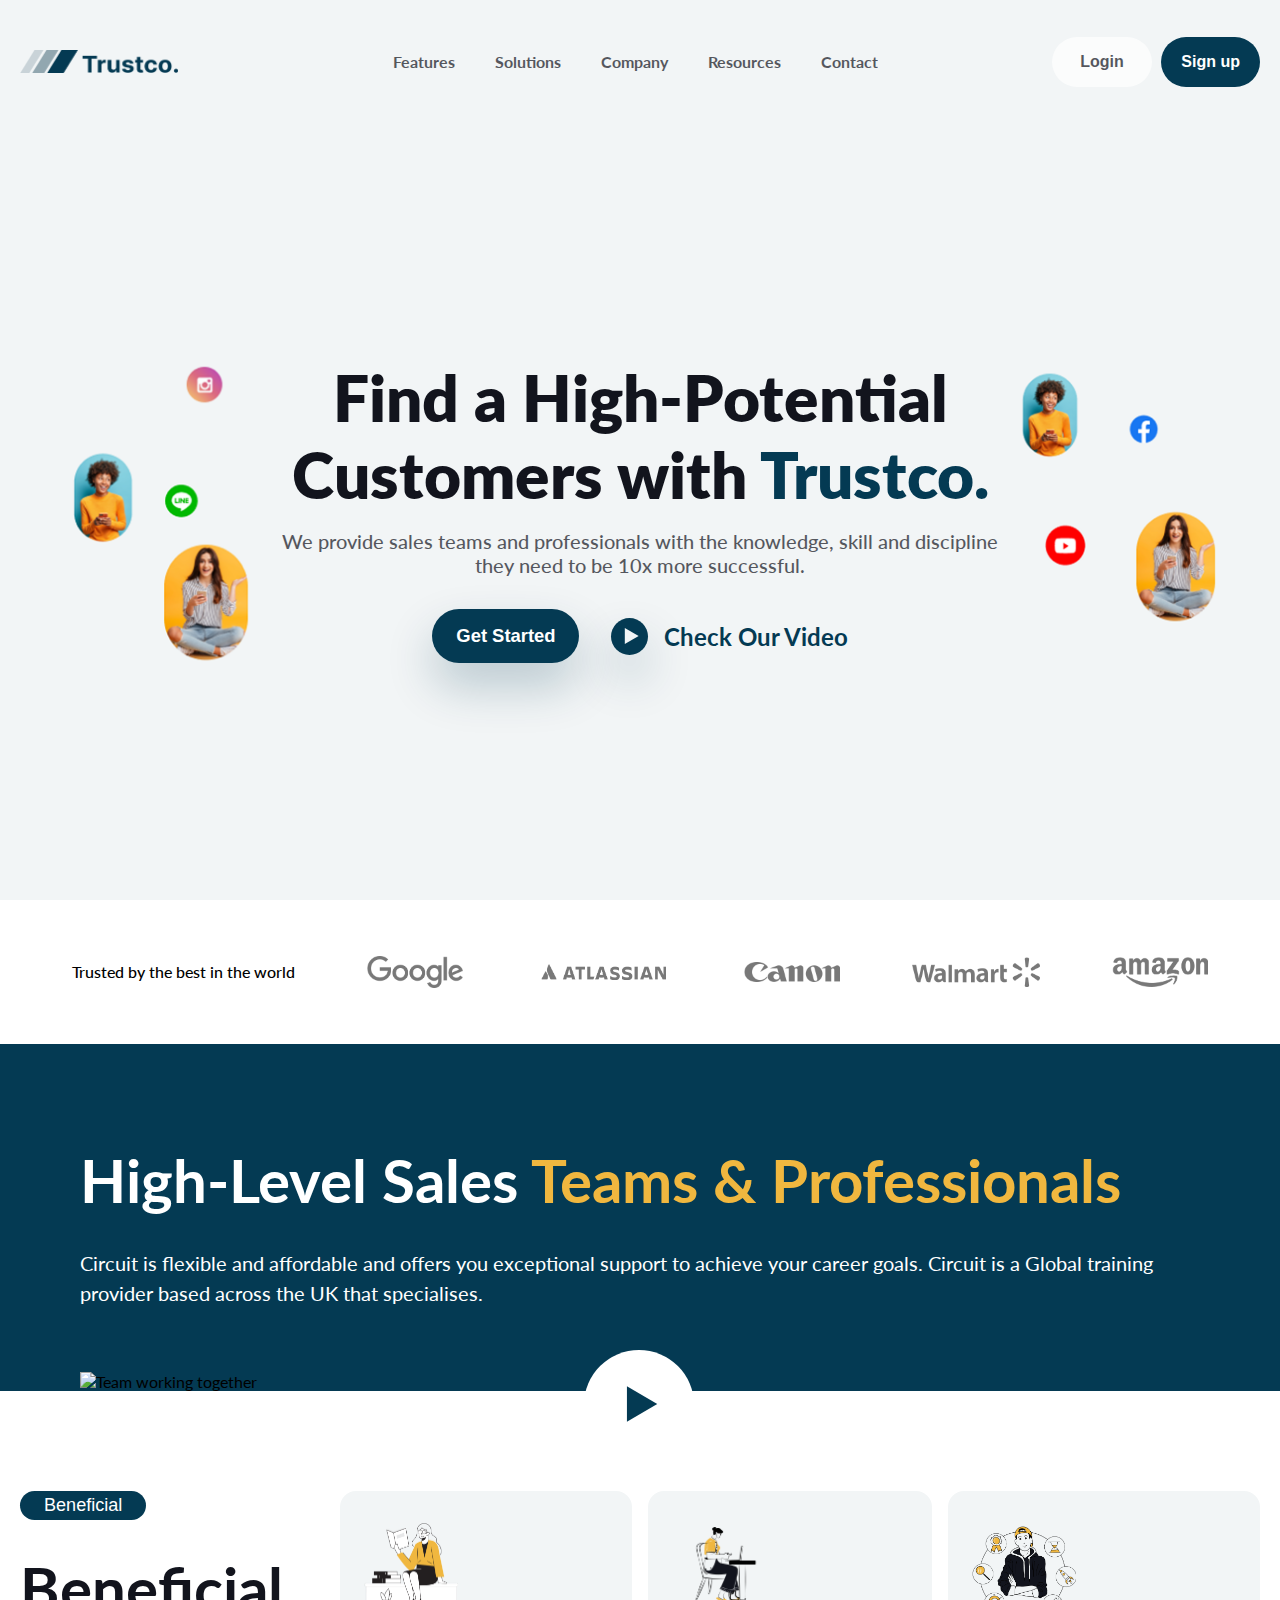
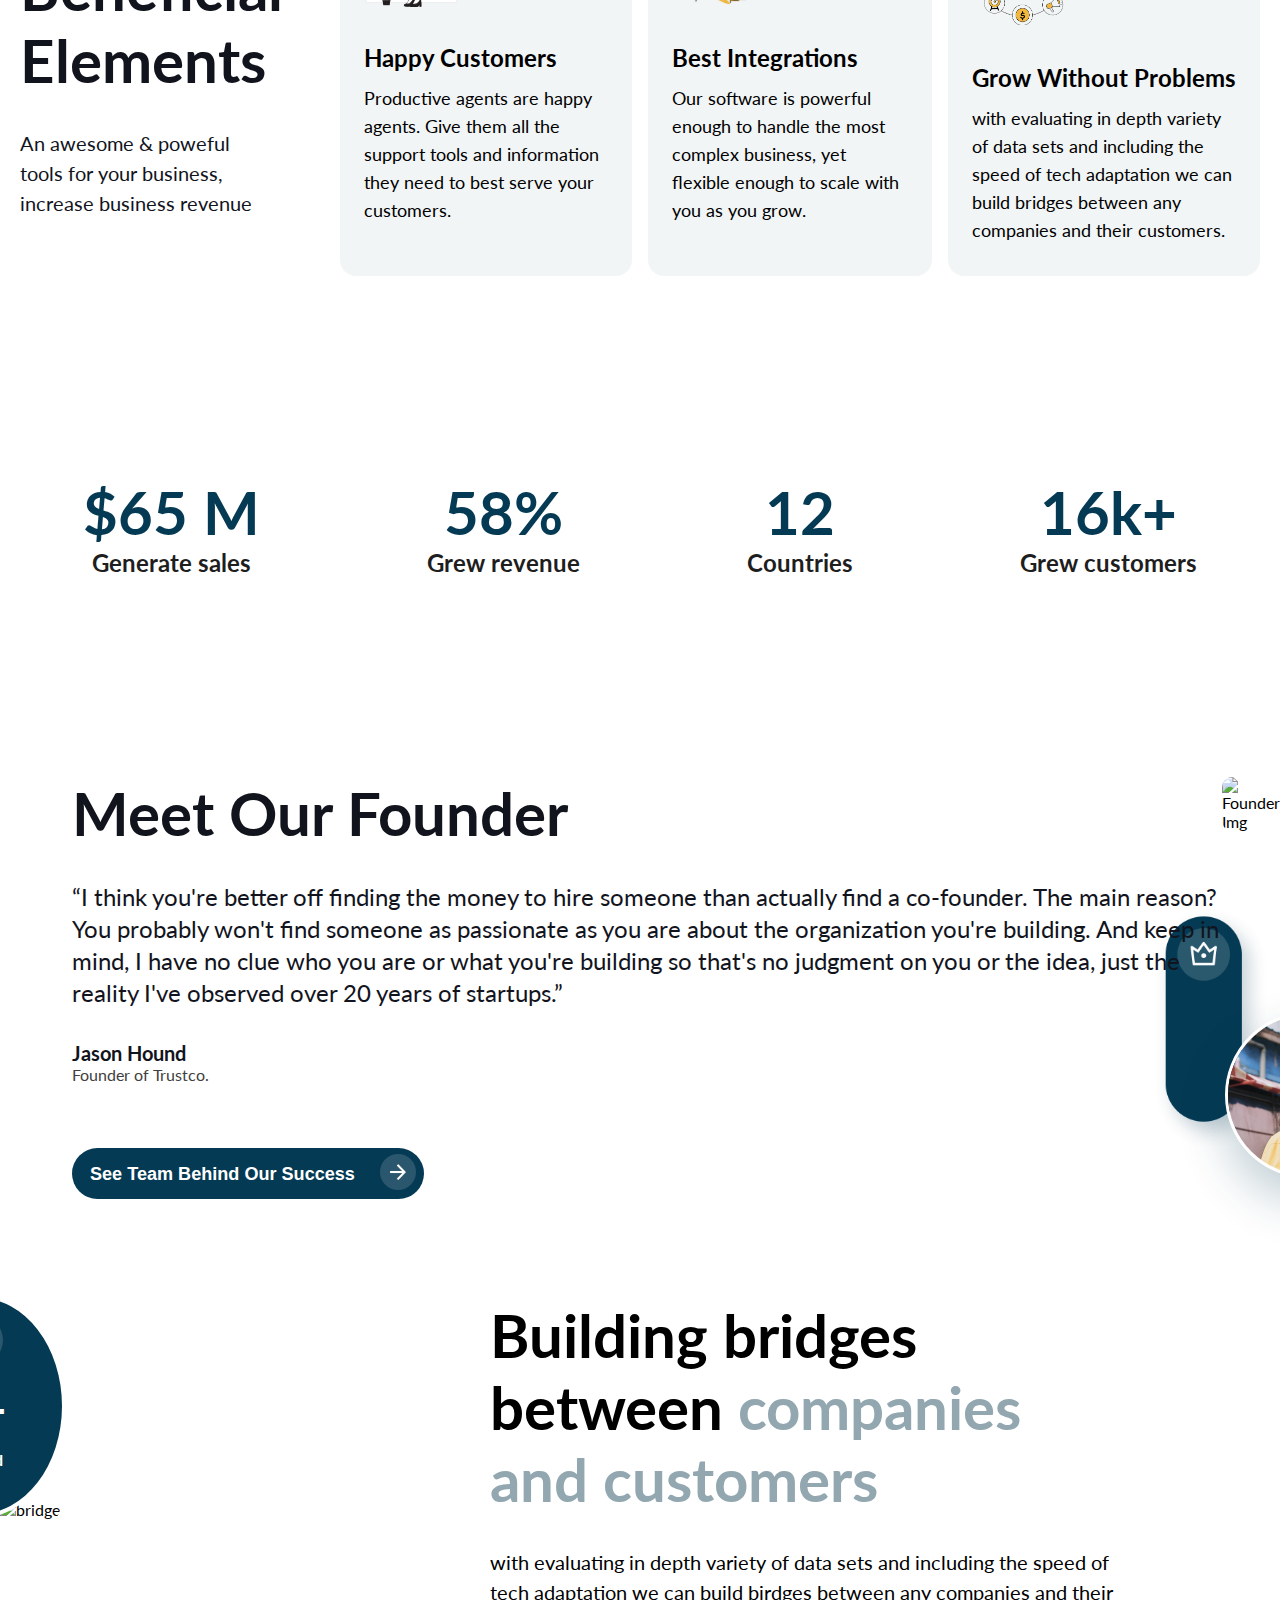
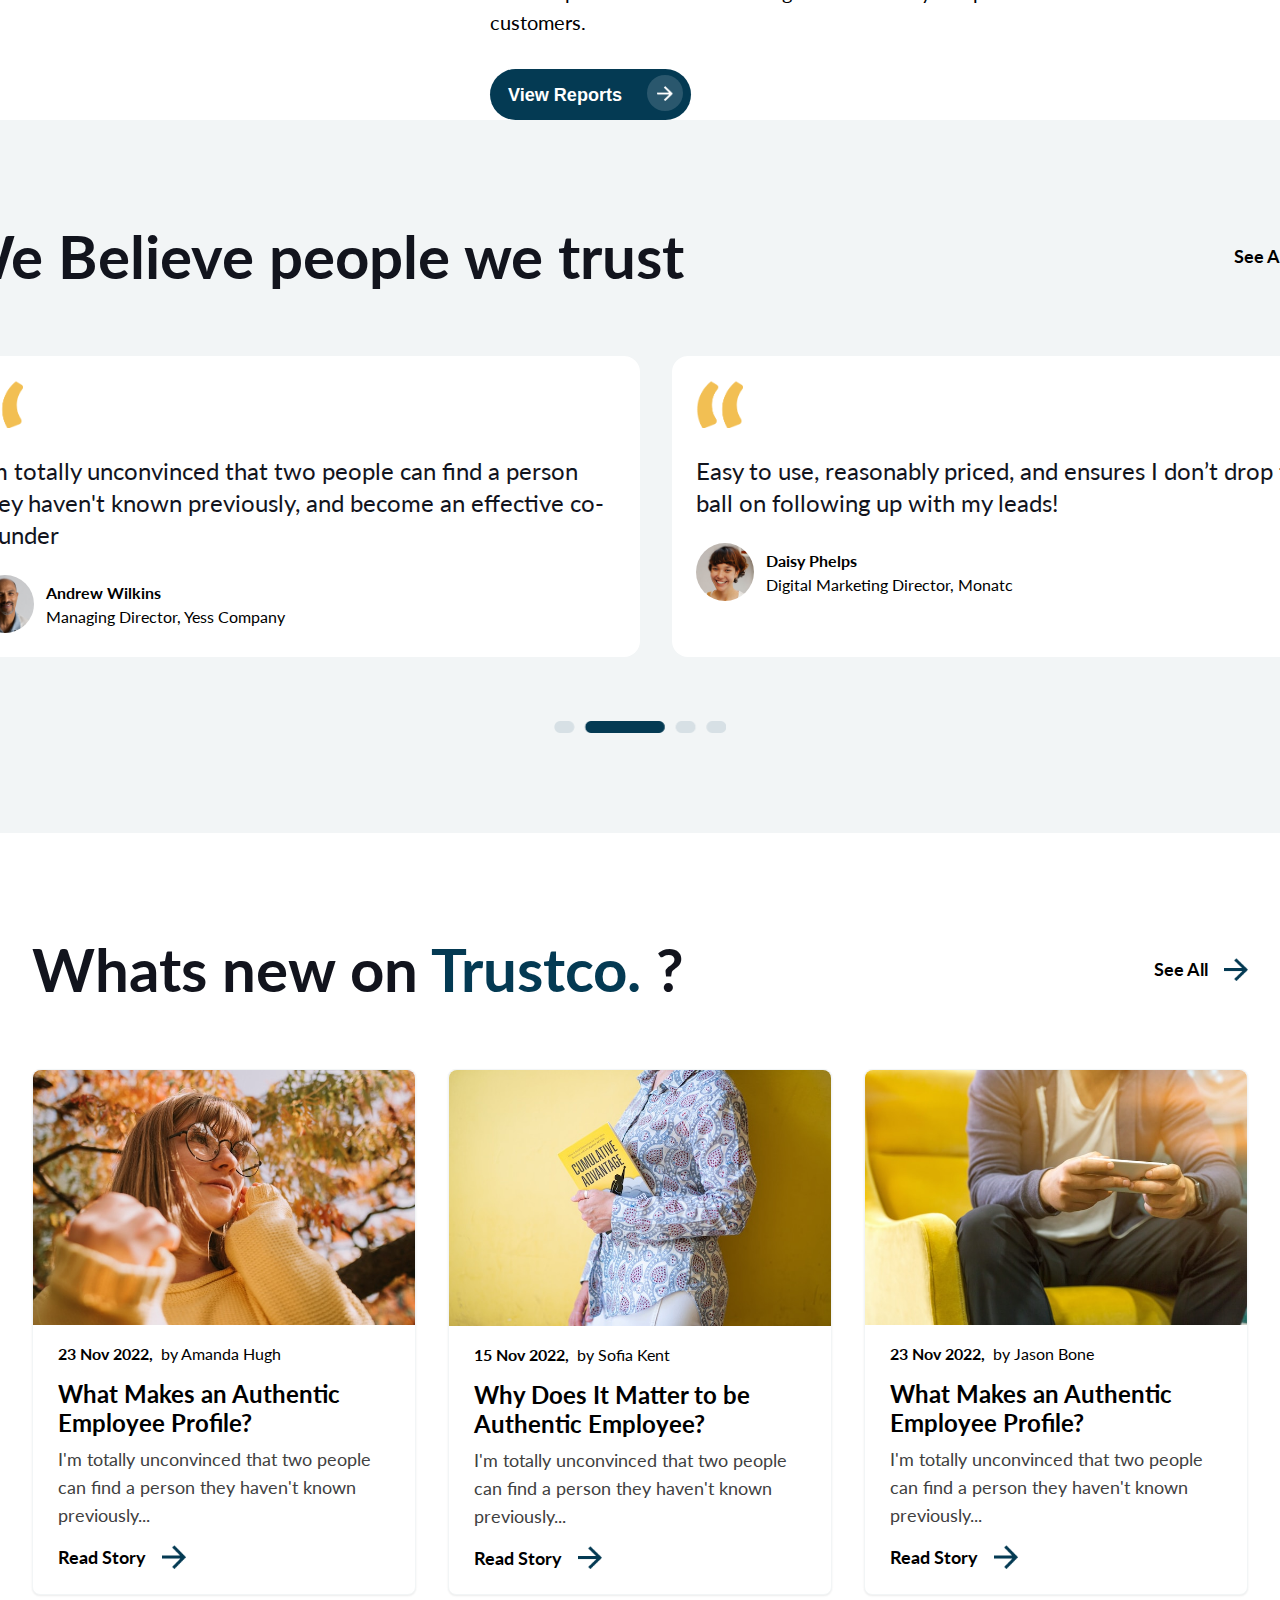
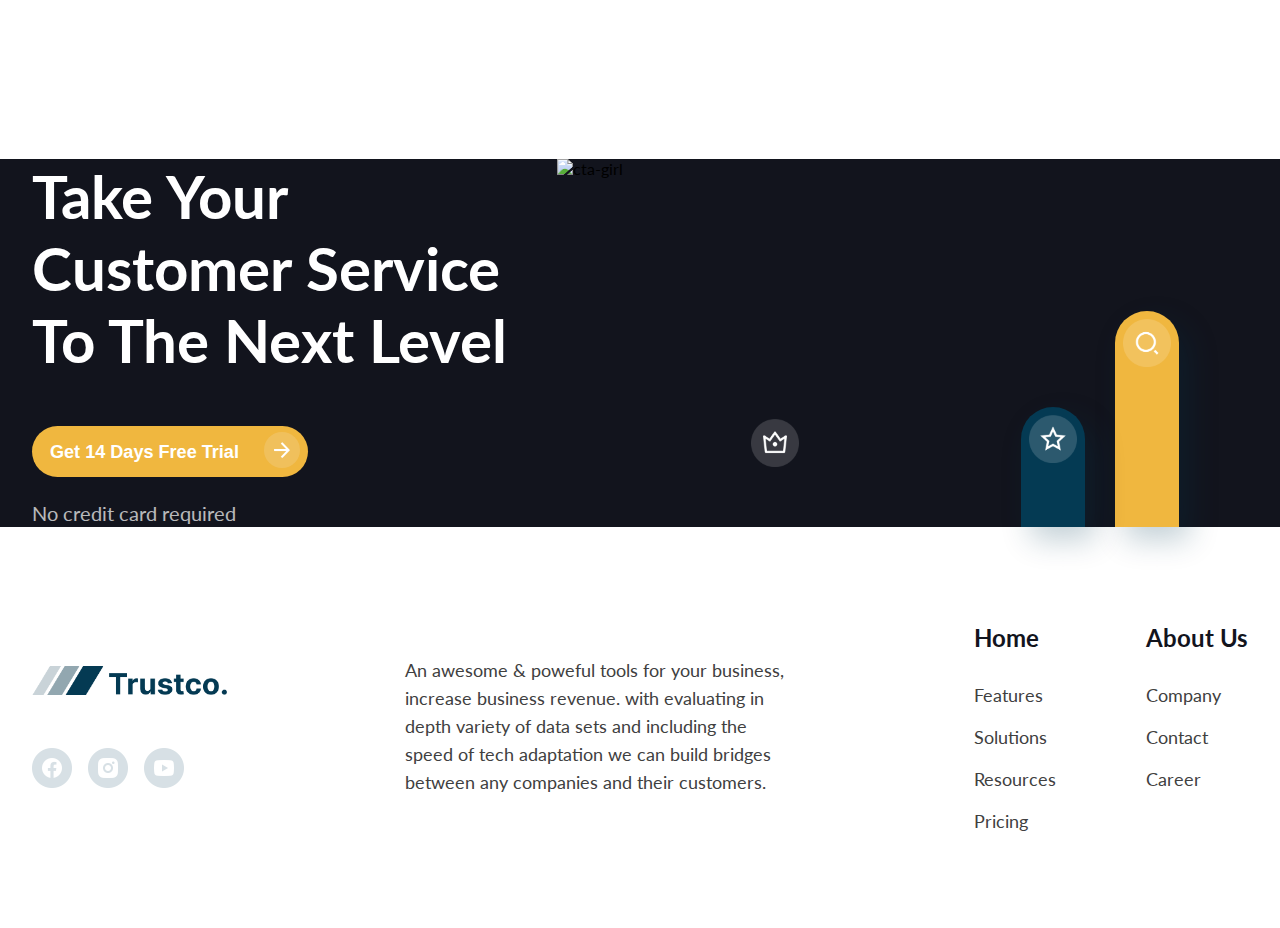
==== index.html @ ec0eace3 "implement footer section" ====
<!DOCTYPE html>
<html lang="en">

<head>
    <meta charset="UTF-8">
    <meta name="viewport" content="width=device-width, initial-scale=1.0">
    <link rel="icon" href="/images/logo.png">
    <link href='https://fonts.googleapis.com/css?family=Lato' rel='stylesheet'>
    <link rel="stylesheet" href="style.css">
    <title>TrustCo.</title>
</head>

<body>
    <header id="header">
        <div class="w-common header">
            <a href='/' class="logo-container cursor-pointer">
                <img src="./images/app-logo.png" alt="logo" class="logo">
            </a>
            <ul class="menu-list">
                <li class='cursor-pointer'>
                    <a href='/' class='menu-item'>Features</a>
                </li>
                <li class='cursor-pointer'>
                    <a href='/' class='menu-item'>Solutions</a>
                </li>
                <li class='cursor-pointer'>
                    <a href='/' class='menu-item'>Company</a>
                </li>
                <li class='cursor-pointer'>
                    <a href='/' class='menu-item'>Resources</a>
                </li>
                <li class='cursor-pointer'>
                    <a href='/' class='menu-item'>Contact</a>
                </li>
            </ul>
            <div class="header-btns">
                <button class="login-btn">Login</button>
                <button class="signup-btn">Sign up</button>
            </div>
            <div class="menu-icon-wrapper">
                <img src="./images/menu.png" alt="menu" class="menu-icon">
            </div>
        </div>
    </header>
    <main>
        <section id="hero">
            <div class="hero-container w-common">
                <img src="./images/hero-1.png" alt="hero-img" class="hero-1">
                <div class="hero-text">
                    <h1 class="headline">Find a High-Potential Customers with <span class="highlight">Trustco.</span>
                    </h1>
                    <h5 class="subheadline">We provide sales teams and professionals with the knowledge, skill and
                        discipline they need to be 10x more successful.</h5>
                    <div class="hero-btns-wrapper">
                        <div class="hero-btns-row">
                            <button class="hero-btn-1">Get Started</button>
                            <div class="hero-play-btn-container">
                                <div class="hero-play-btn">
                                    <img src="./images/play.svg" alt="play">
                                </div>
                                <span class="check-video">Check Our Video</span>
                            </div>
                        </div>
                    </div>
                </div>
                <img src="./images/hero-2.png" alt="hero-img" class="hero-2">
                <div class="temp-hero-img-wrapper">
                    <div class="temp-hero-imgs">
                        <div>
                            <img src="./images/hero-1.png" alt="hero-img" class="temp-hero-1">
                        </div>
                        <div>
                            <img src="./images/hero-2.png" alt="hero-img" class="temp-hero-2">
                        </div>
                    </div>
                </div>
            </div>
        </section>

        <section id="brands">
            <div class="brands-container-1 w-common">
                <div>
                    <span class="brand-text">Trusted by the best in the world</span>
                </div>
                <img src="./images/google.png" alt="google" class="google">
                <img src="./images/atlassian.png" alt="atlassian" class="atlassian">
                <img src="./images/canon.png" alt="canon" class="canon">
                <img src="./images/walmart.png" alt="walmart" class="walmart">
                <img src="./images/amazon.png" alt="amazon" class="amazon">
            </div>
            <div class="brands-container-2 w-common">
                <div class="brand-center">
                    <span class="brand-text">Trusted by the best in the world</span>
                </div>
                <div class="brand-center">
                    <img src="./images/google.png" alt="google" class="google">
                    <img src="./images/atlassian.png" alt="atlassian" class="atlassian">
                    <img src="./images/canon.png" alt="canon" class="canon">
                </div>
                <div class="brand-center">
                    <img src="./images/walmart.png" alt="walmart" class="walmart">
                    <img src="./images/amazon.png" alt="amazon" class="amazon">
                </div>
            </div>
        </section>

        <section id="video">
            <div class="video-container">
                <div class="video-heading">
                    <h6 class="video-heading-left">High-Level Sales <span>Teams & Professionals</span></h6>
                    <p class="video-heading-right">Circuit is flexible and affordable and offers you exceptional support
                        to achieve your career
                        goals. Circuit is a Global
                        training provider based across the UK that specialises.</p>
                </div>
                <div class="video-thumbnail-container">
                    <img src="./images/video.png" alt="Team working together" class="video-thumbnail">
                    <div class="play-button-container">
                        <img src="./images/play-blue.svg" alt="play-blue" class="play-button">
                    </div>
                </div>
            </div>
        </section>

        <section id="benefits">
            <div class="benefits-container">
                <div class="elements-left">
                    <button>Beneficial</button>
                    <h4>Beneficial Elements</h4>
                    <p>An awesome & poweful tools for your business, increase business revenue</p>
                </div>

                <div class="elements-right">
                    <div class="element-card">
                        <img src="./images/Illust-1.png" alt="Illust-1" class="illust1">
                        <h6>Happy Customers</h6>
                        <p>Productive agents are happy agents. Give them all the support tools and information they need
                            to best serve your
                            customers.</p>
                    </div>

                    <div class="element-card">
                        <img src="./images/Illust-2.png" alt="Illust-2" class="illust2">
                        <h6>Best Integrations</h6>
                        <p>Our software is powerful enough to handle the most complex business, yet flexible enough to
                            scale with you as you grow.</p>
                    </div>

                    <div class="element-card">
                        <img src="./images/Illust-3.png" alt="Illust-3" class="illust3">
                        <h6>Grow Without Problems</h6>
                        <p>with evaluating in depth variety of data sets and including the speed of tech adaptation we
                            can build bridges between
                            any companies and their customers.</p>
                    </div>
                </div>
            </div>
        </section>

        <section id="numbers">
            <div class="w-common">
                <div class="numbers-container">
                    <div>
                        <h4>$65 M</h4>
                        <h6>Generate sales</h6>
                    </div>
                    <div>
                        <h4>58%</h4>
                        <h6>Grew revenue</h6>
                    </div>
                    <div>
                        <h4>12</h4>
                        <h6>Countries</h6>
                    </div>
                    <div>
                        <h4>16k+</h4>
                        <h6>Grew customers</h6>
                    </div>
                </div>
            </div>
        </section>

        <section id="founder">
            <div class="w-common">
                <div class="founder-container">
                    <div class="founder-left">
                        <h4>Meet Our Founder</h4>
                        <p>“I think you're better off finding the money to hire someone than actually find a co-founder.
                            The
                            main reason? You
                            probably won't find someone as passionate as you are about the organization you're building.
                            And
                            keep in mind, I have no
                            clue who you are or what you're building so that's no judgment on you or the idea, just the
                            reality I've observed over
                            20 years of startups.”</p>

                        <h5>Jason Hound</h5>
                        <h6>Founder of Trustco.</h6>

                        <button>
                            <span>See Team Behind Our Success</span>
                            <span><img src="./images/arrow-right.png" alt="arrow-right"></span>
                        </button>
                    </div>

                    <div class="founder-right">
                        <img src="./images/founder.png" alt="Founder Img" class="founder-img">
                        <div class="crown">
                            <img src="./images/decoration.png" alt="Decoration">
                        </div>
                        <div class="founder-girl">
                            <img src="./images/founder-girl.jpg" alt="Founder Girl Img">
                        </div>
                    </div>
                </div>
            </div>
        </section>

        <section id="bridge">
            <div class="bridge-container">
                <div class="bridge-wrapper">
                    <div class="bridge-left">
                        <img src="./images/bridge-1.png" alt="bridge" class="bridge-icon-left">
                        <div class="bridge-circle">
                            <img src="images/diamond.png" alt="diamond">
                            <h4>#1</h4>
                            <div class="h6">
                                <h6>Best Award</h6>
                                <h6>2023</h6>
                            </div>
                        </div>
                    </div>

                    <div class="bridge-right">
                        <h3>Building bridges between <span class="bridge-highlight">companies and customers</span></h3>
                        <p>with evaluating in depth variety of data sets and including the speed of tech adaptation we
                            can build birdges between
                            any companies and their customers.</p>
                        <button>
                            <span>View Reports</span>
                            <span><img src="./images/arrow-right.png" alt="arrow-right"></span>
                        </button>
                    </div>
                </div>
            </div>
        </section>

        <section id="testimonial">
            <div class="testimonial-container w-common">
                <div class="testimonial-heading">
                    <h4>We Believe people we trust</h4>
                    <div id="see-all-1" class="see-all">
                        <span>See All</span>
                        <img src="./images/arrow-right-blue.png" alt="arrow-right-blue">
                    </div>
                    <div id="carousel-1" class="carousel">
                        <img src="./images/carousel.png" alt="carousel">
                    </div>
                </div>

                <div class="testimonial-cards">
                    <div class="testimonial-card">
                        <img src="./images/apos.png" alt="apos" class="apos">
                        <p>I'm totally unconvinced that two people can find a person they haven't known previously, and
                            become an effective
                            co-founder</p>
                        <div class="user-info">
                            <img src="./images/avatar1.png" alt="avatar1">
                            <div class="user-text">
                                <h5>Andrew Wilkins</h5>
                                <h6>Managing Director, Yess Company</h6>
                            </div>
                        </div>
                    </div>

                    <div class="testimonial-card">
                        <img src="./images/apos.png" alt="apos" class="apos">
                        <p>Easy to use, reasonably priced, and ensures I don’t drop the ball on following up with my
                            leads!</p>
                        <div class="user-info">
                            <img src="./images/avatar2.png" alt="avatar2">
                            <div class="user-text">
                                <h5>Daisy Phelps</h5>
                                <h6>Digital Marketing Director, Monatc</h6>
                            </div>
                        </div>
                    </div>

                    <div class="testimonial-card">
                        <img src="./images/apos.png" alt="apos" class="apos">
                        <p>I'm totally unconvinced that two people can find a person they haven't known previously, and
                            become an effective
                            co-founder</p>
                        <div class="user-info">
                            <img src="./images/avatar1.png" alt="avatar1">
                            <div class="user-text">
                                <h5>Andrew Wilkins</h5>
                                <h6>Managing Director, Yess Company</h6>
                            </div>
                        </div>
                    </div>
                </div>

                <div id="carousel-2" class="carousel">
                    <img src="./images/carousel.png" alt="carousel">
                </div>
                <div id="see-all-2" class="see-all">
                    <span>See All</span>
                    <img src="./images/arrow-right-blue.png" alt="arrow-right-blue">
                </div>
            </div>
        </section>

        <section id="blog">
            <div class="blog-container w-common">
                <div class="blog-heading">
                    <h4>Whats new on <span class="app-name">Trustco.</span> ?</h4>
                    <div id="see-all-1-blog" class="see-all-blog">
                        <span>See All</span>
                        <img src="./images/arrow-right-blue.png" alt="arrow-right-blue">
                    </div>
                </div>

                <div class="blog-cards">
                    <div class="blog-card">
                        <img src="./images/blog1.jpg" alt="blog1" class="blog-img">

                        <div class="blog-text">
                            <h6><span class="date">23 Nov 2022,</span> by Amanda Hugh</h6>
                            <h4>What Makes an Authentic Employee Profile?</h4>
                            <p>I'm totally unconvinced that two people can find a person they haven't known
                                previously...</p>
                            <div class="read-blog">
                                <span>Read Story</span>
                                <img src="./images/arrow-right-blue.png" alt="arrow-right-blue">
                            </div>
                        </div>
                    </div>

                    <div class="blog-card">
                        <img src="./images/blog2.jpg" alt="blog1" class="blog-img">

                        <div class="blog-text">
                            <h6><span class="date">15 Nov 2022,</span> by Sofia Kent</h6>
                            <h4>Why Does It Matter to be Authentic Employee?</h4>
                            <p>I'm totally unconvinced that two people can find a person they haven't known
                                previously...</p>
                            <div class="read-blog">
                                <span>Read Story</span>
                                <img src="./images/arrow-right-blue.png" alt="arrow-right-blue">
                            </div>
                        </div>
                    </div>

                    <div class="blog-card">
                        <img src="./images/blog3.jpg" alt="blog1" class="blog-img">

                        <div class="blog-text">
                            <h6><span class="date">23 Nov 2022,</span> by Jason Bone</h6>
                            <h4>What Makes an Authentic Employee Profile?</h4>
                            <p>I'm totally unconvinced that two people can find a person they haven't known
                                previously...</p>
                            <div class="read-blog">
                                <span>Read Story</span>
                                <img src="./images/arrow-right-blue.png" alt="arrow-right-blue">
                            </div>
                        </div>
                    </div>
                </div>

                <div id="see-all-2-blog" class="see-all-blog">
                    <span>See All</span>
                    <img src="./images/arrow-right-blue.png" alt="arrow-right-blue">
                </div>
            </div>
        </section>

        <section id="cta">
            <div class="cta-container w-common">
                <div class="cta-left">
                    <h2>Take your customer service to the next level</h2>
                    <button>
                        <span>Get 14 Days Free Trial</span>
                        <span><img src="./images/arrow-right.png" alt="arrow-right"></span>
                    </button>
                    <h6>No credit card required</h6>
                </div>

                <div class="cta-right">
                    <div class="cta-girl-wrapper">
                        <img src="/images/cta-girl-1.png" alt="cta-girl">
                    </div>

                    <div class="cta-yellow">
                        <img src="/images/search.png" alt="search">
                    </div>

                    <div class="cta-blue">
                        <img src="/images/star.png" alt="star">
                    </div>

                    <div class="cta-crown">
                        <img src="/images/cta-crown.png" alt="crown">
                    </div>
                </div>
            </div>
        </section>
    </main>
    <footer id="footer">
        <div class="footer-container w-common">
            <div class="footer-left">
                <img src="/images/app-logo.png" alt="logo" class="app-logo">
                <div class="socials">
                    <img src="/images/facebook.png" alt="facebook">
                    <img src="/images/insta.png" alt="facebook">
                    <img src="/images/yt.png" alt="facebook">
                </div>
            </div>
            <p>An awesome & poweful tools for your business, increase business revenue. with evaluating in depth variety
                of data sets
                and including the speed of tech adaptation we can build bridges between any companies and their
                customers.</p>
            <div class="footer-right">
                <ul>
                    <li class="list-heading">Home</li>
                    <li>Features</li>
                    <li>Solutions</li>
                    <li>Resources</li>
                    <li>Pricing</li>
                </ul>

                <ul>
                    <li class="list-heading">About Us</li>
                    <li>Company</li>
                    <li>Contact</li>
                    <li>Career</li>
                </ul>
            </div>
        </div>
    </footer>
</body>

</html>
---- style.css ----
@import url(./styles/theme.css);
@import url(./styles/hero.css);
@import url(./styles/brands.css);
@import url(./styles/header.css);
@import url(./styles/video.css);
@import url(./styles/benefits.css);
@import url(./styles/numbers.css);
@import url(./styles/founder.css);
@import url(./styles/bridge.css);
@import url(./styles/testimonial.css);
@import url(./styles/blog.css);
@import url(./styles/cta.css);
@import url(./styles/footer.css);

main {
    display: flex;
    flex-direction: column;
}

#numbers {
    order: 1;
}

#founder {
    order: 2;
}

#bridge {
    order: 3;
}

@media screen and (max-width: 425px) {
    #bridge {
        order: 1 !important;
    }

    #numbers {
        order: 2 !important;
    }

    #founder {
        order: 3 !important;
    }
}
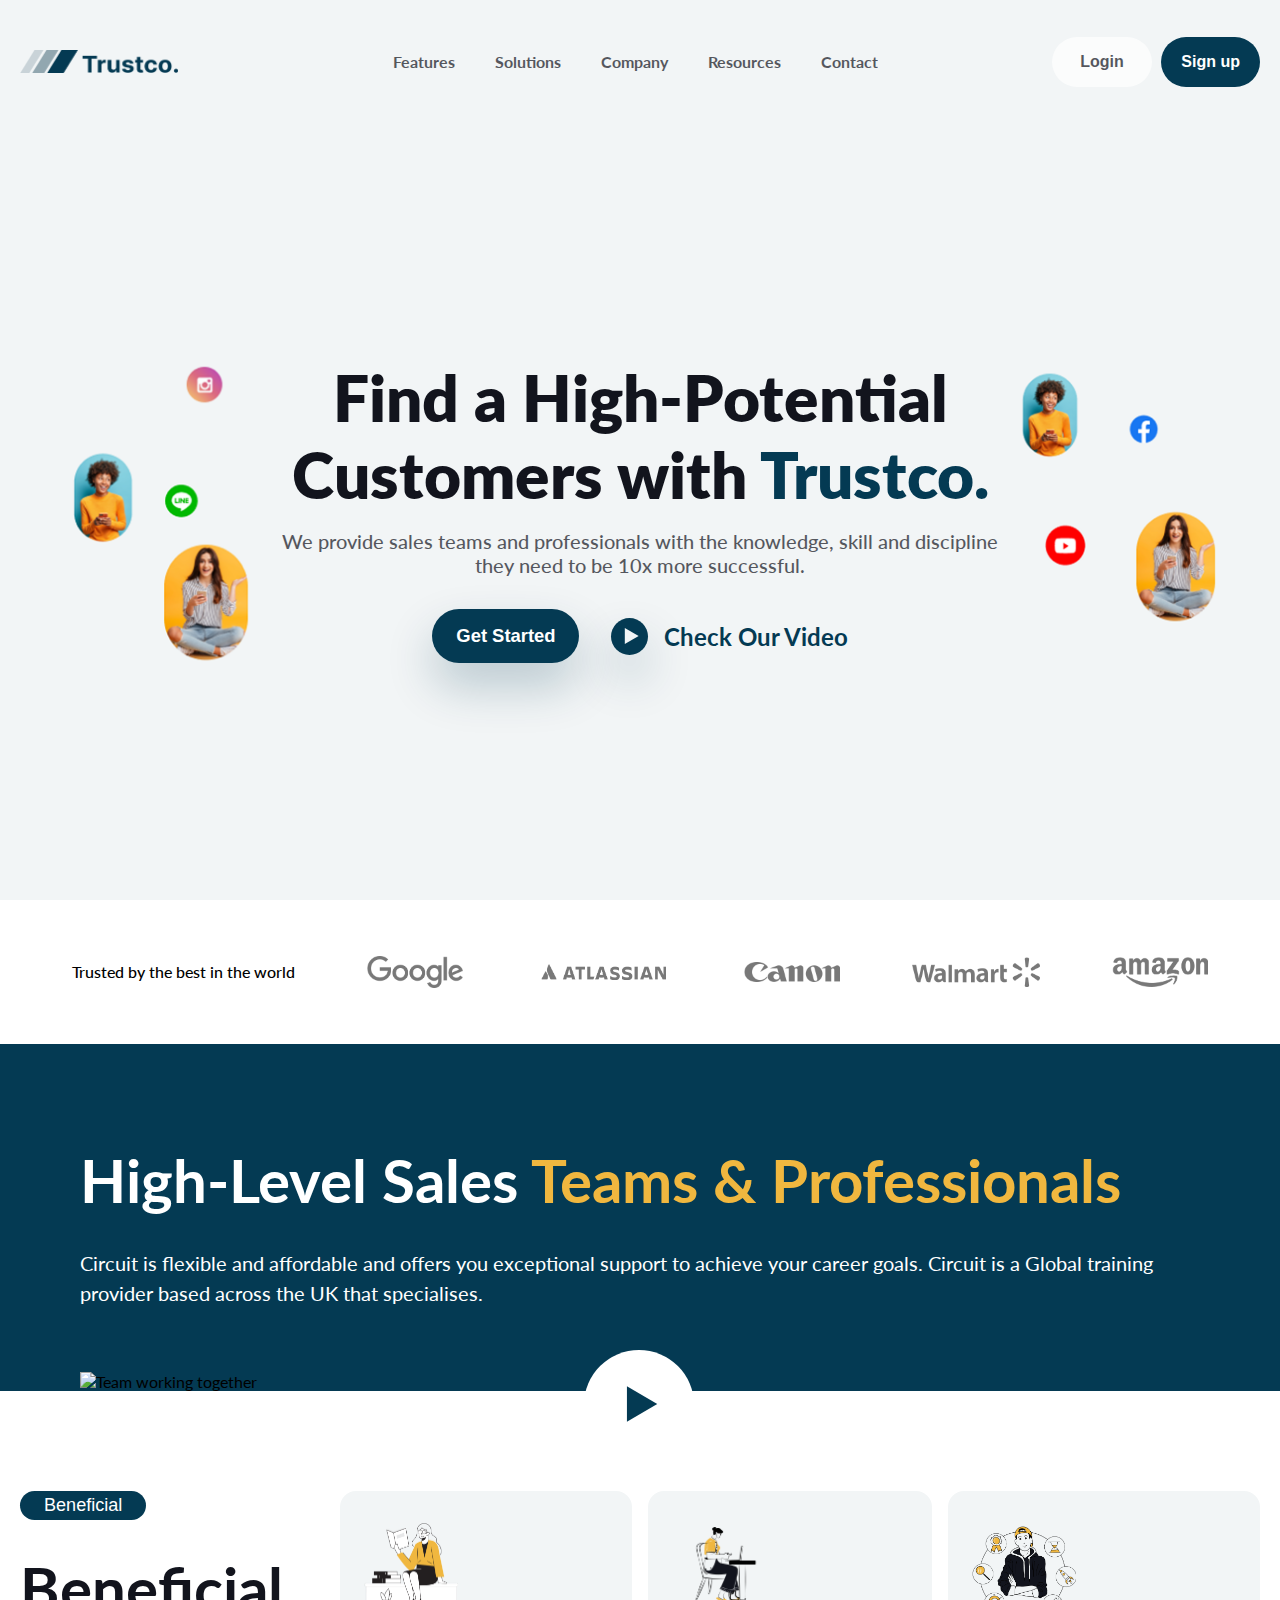
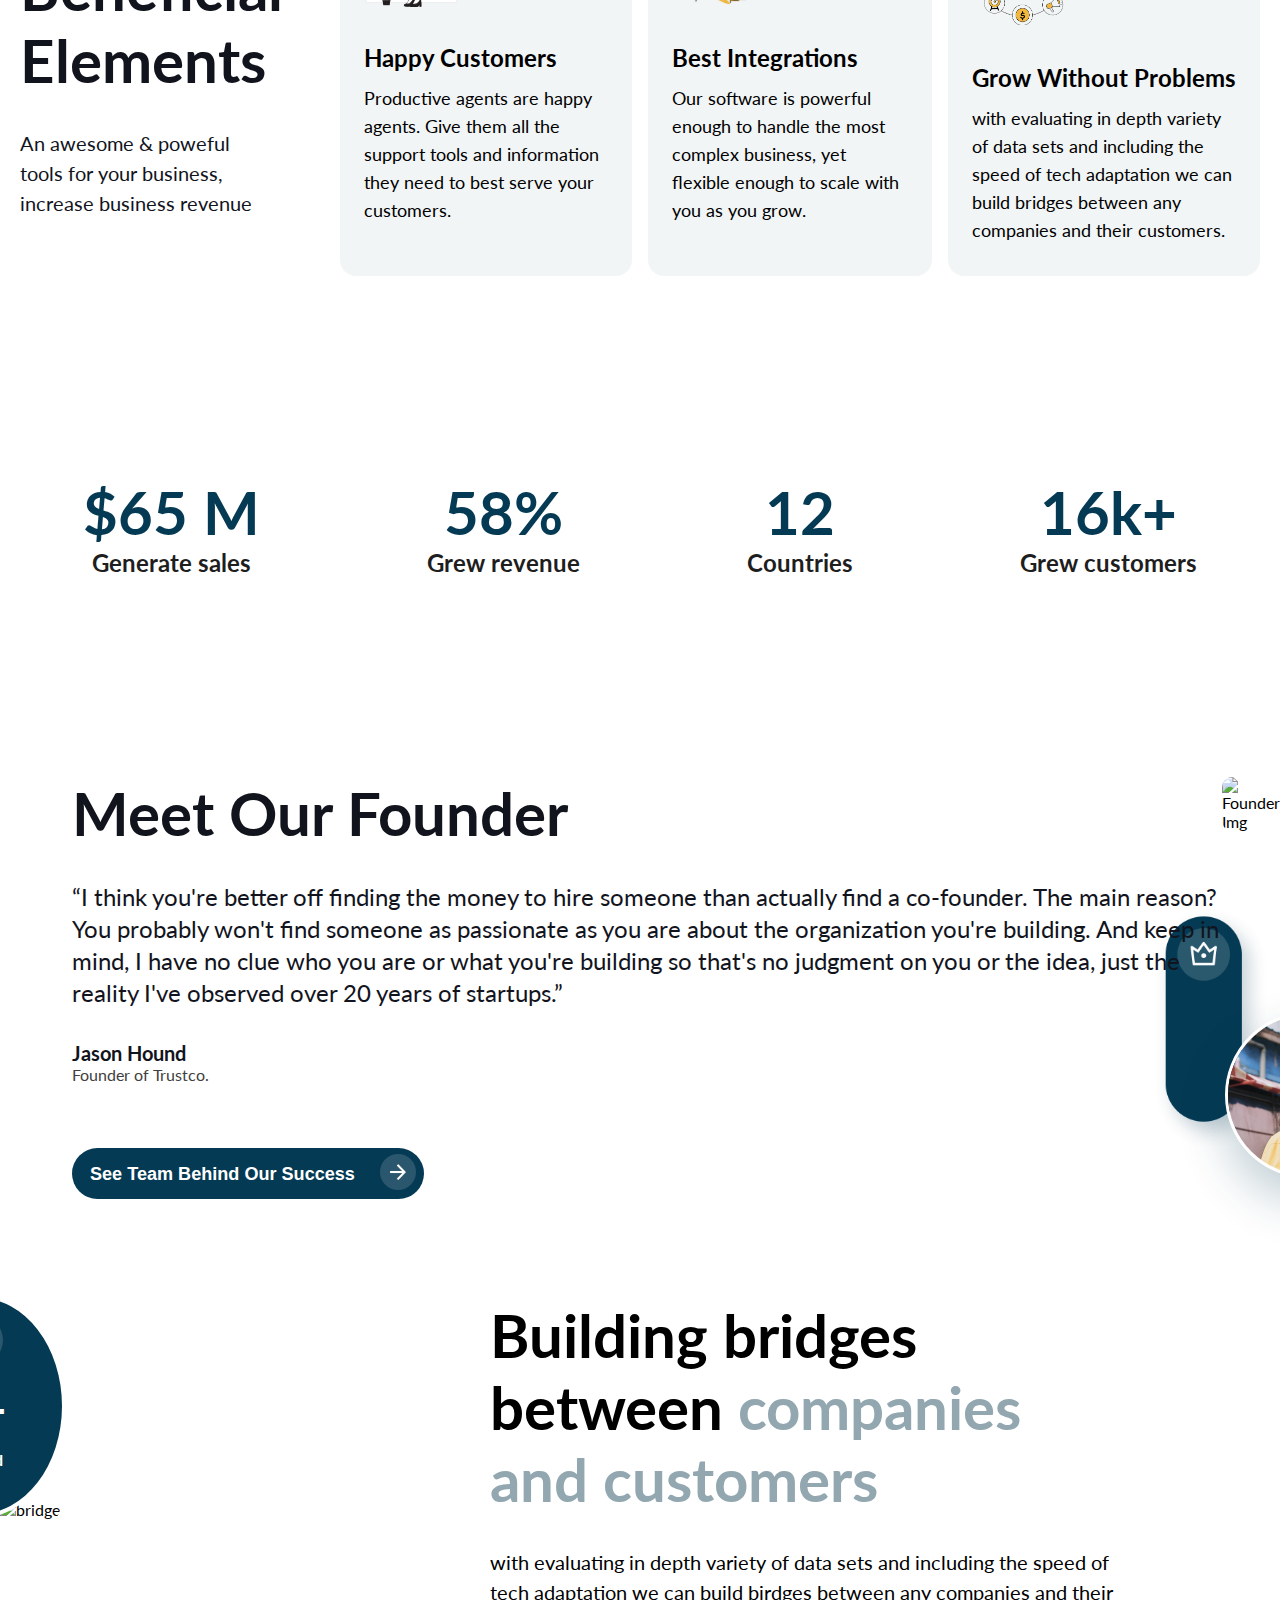
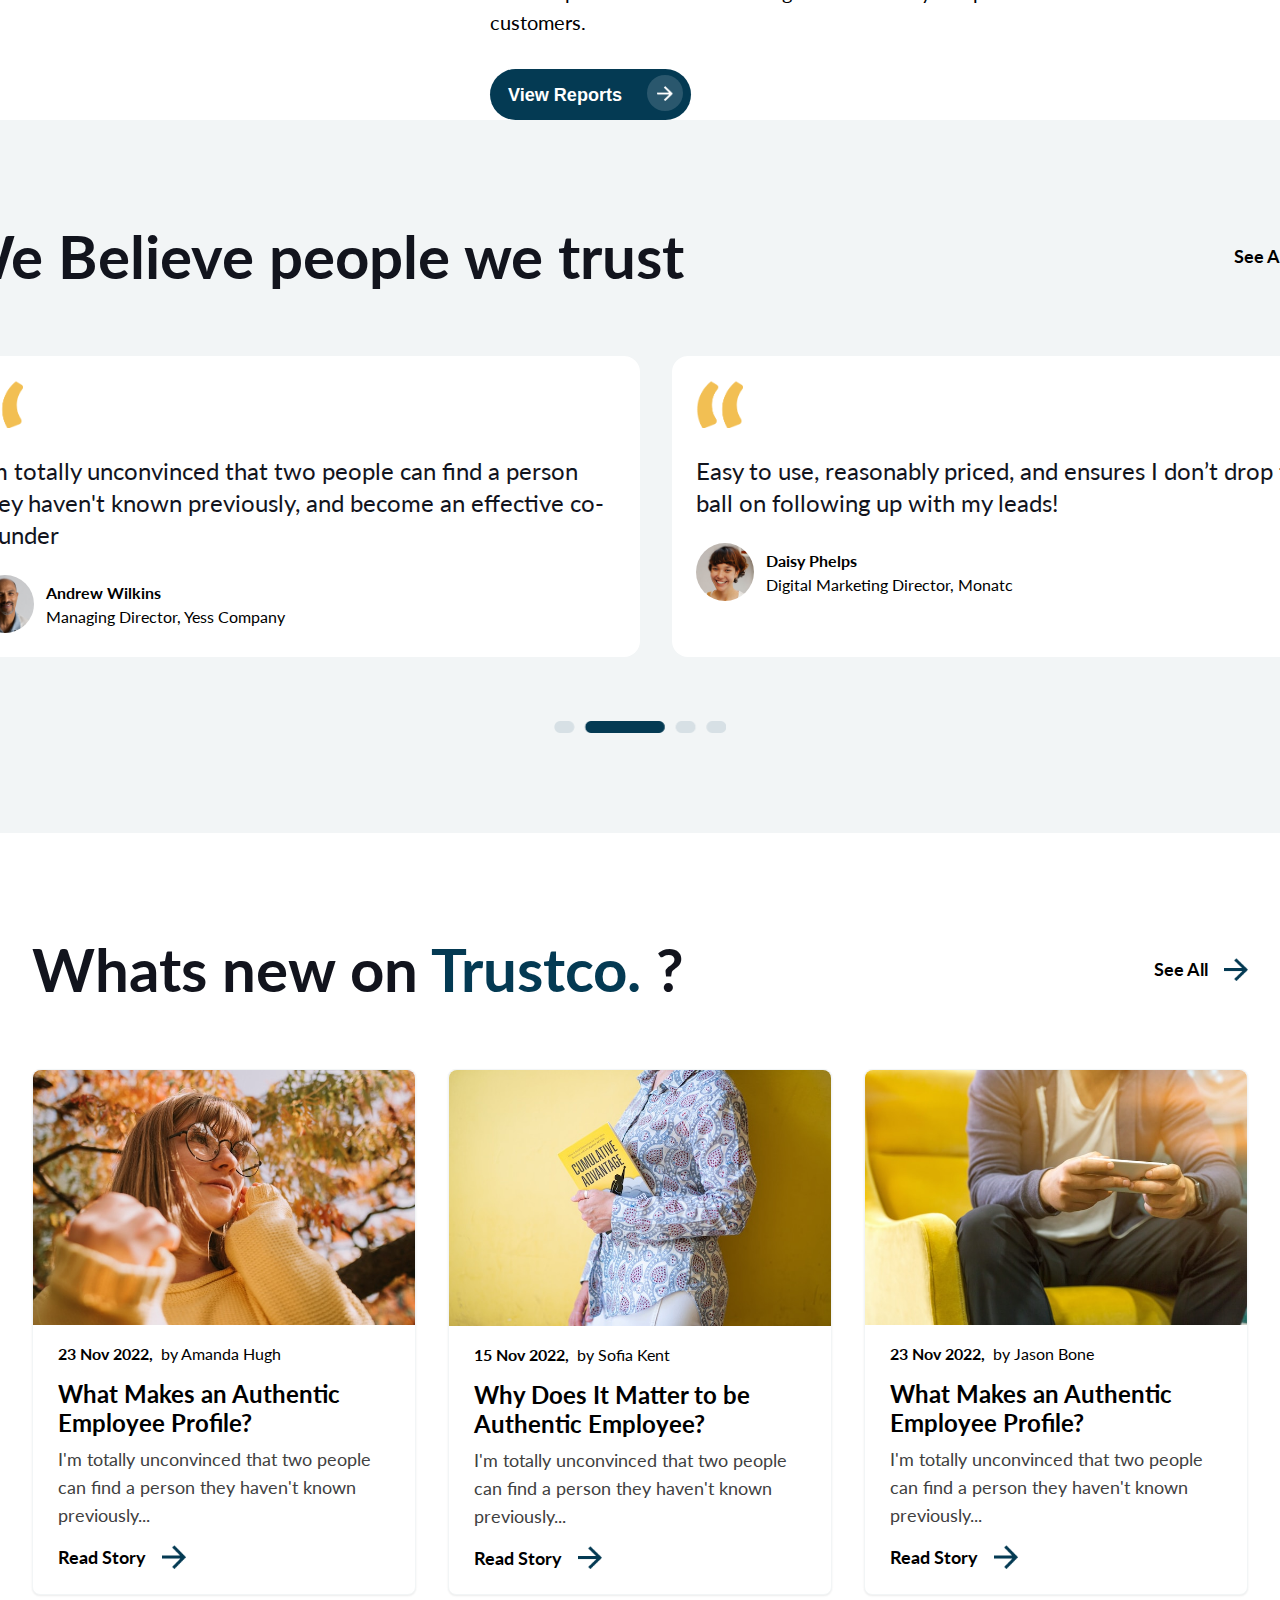
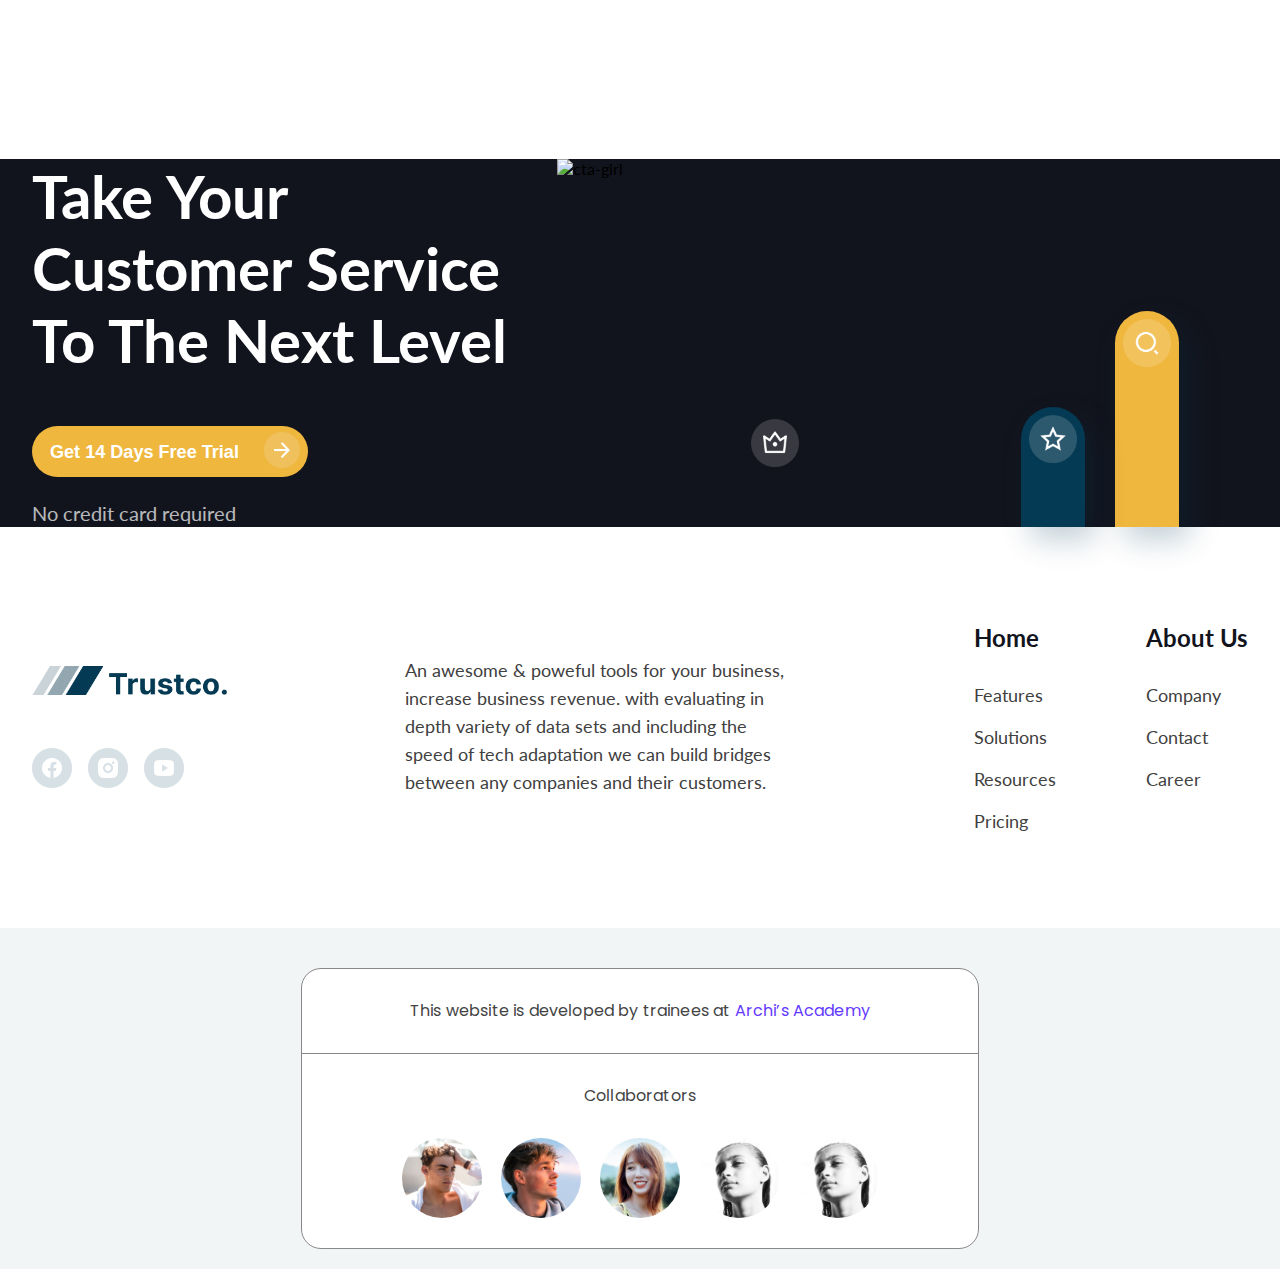
==== commit a488290b: "design collaborators section" ====
--- a/index.html
+++ b/index.html
@@ -6,6 +6,7 @@
     <meta name="viewport" content="width=device-width, initial-scale=1.0">
     <link rel="icon" href="/images/logo.png">
     <link href='https://fonts.googleapis.com/css?family=Lato' rel='stylesheet'>
+    <link href='https://fonts.googleapis.com/css?family=Poppins' rel='stylesheet'>
     <link rel="stylesheet" href="style.css">
     <title>TrustCo.</title>
 </head>
@@ -408,34 +409,56 @@
         </section>
     </main>
     <footer id="footer">
-        <div class="footer-container w-common">
-            <div class="footer-left">
-                <img src="/images/app-logo.png" alt="logo" class="app-logo">
-                <div class="socials">
-                    <img src="/images/facebook.png" alt="facebook">
-                    <img src="/images/insta.png" alt="facebook">
-                    <img src="/images/yt.png" alt="facebook">
-                </div>
-            </div>
-            <p>An awesome & poweful tools for your business, increase business revenue. with evaluating in depth variety
-                of data sets
-                and including the speed of tech adaptation we can build bridges between any companies and their
-                customers.</p>
-            <div class="footer-right">
-                <ul>
-                    <li class="list-heading">Home</li>
-                    <li>Features</li>
-                    <li>Solutions</li>
-                    <li>Resources</li>
-                    <li>Pricing</li>
-                </ul>
-
-                <ul>
-                    <li class="list-heading">About Us</li>
-                    <li>Company</li>
-                    <li>Contact</li>
-                    <li>Career</li>
-                </ul>
+        <div>
+            <div class="footer-wrapper">
+                <div class="footer-main w-common">
+                    <div class="footer-left">
+                        <img src="/images/app-logo.png" alt="logo" class="app-logo">
+                        <div class="socials">
+                            <img src="/images/facebook.png" alt="facebook">
+                            <img src="/images/insta.png" alt="facebook">
+                            <img src="/images/yt.png" alt="facebook">
+                        </div>
+                    </div>
+                    <p>An awesome & poweful tools for your business, increase business revenue. with evaluating in depth
+                        variety
+                        of data sets
+                        and including the speed of tech adaptation we can build bridges between any companies and their
+                        customers.</p>
+                    <div class="footer-right">
+                        <ul>
+                            <li class="list-heading">Home</li>
+                            <li>Features</li>
+                            <li>Solutions</li>
+                            <li>Resources</li>
+                            <li>Pricing</li>
+                        </ul>
+
+                        <ul>
+                            <li class="list-heading">About Us</li>
+                            <li>Company</li>
+                            <li>Contact</li>
+                            <li>Career</li>
+                        </ul>
+                    </div>
+                </div>
+            </div>
+            <div class="collaborator-container">
+                <div class="collaborator-card">
+                    <div class="card-top">
+                        <h6>This website is developed by trainees at <span>Archi’s Academy</span></h6>
+                    </div>
+                    <div class="card-bottom">
+                        <h6>Collaborators</h6>
+                        <div class="collaborators">
+                            <img src="/images/c1.jpg" alt="collaborator1">
+                            <img src="/images/c2.jpg" alt="collaborator2">
+                            <img src="/images/c3.jpg" alt="collaborator3">
+                            <img src="/images/c4.jpg" alt="collaborator4">
+                            <img src="/images/c4.jpg" alt="collaborator5">
+                        </div>
+                    </div>
+                </div>
             </div>
         </div>
     </footer>
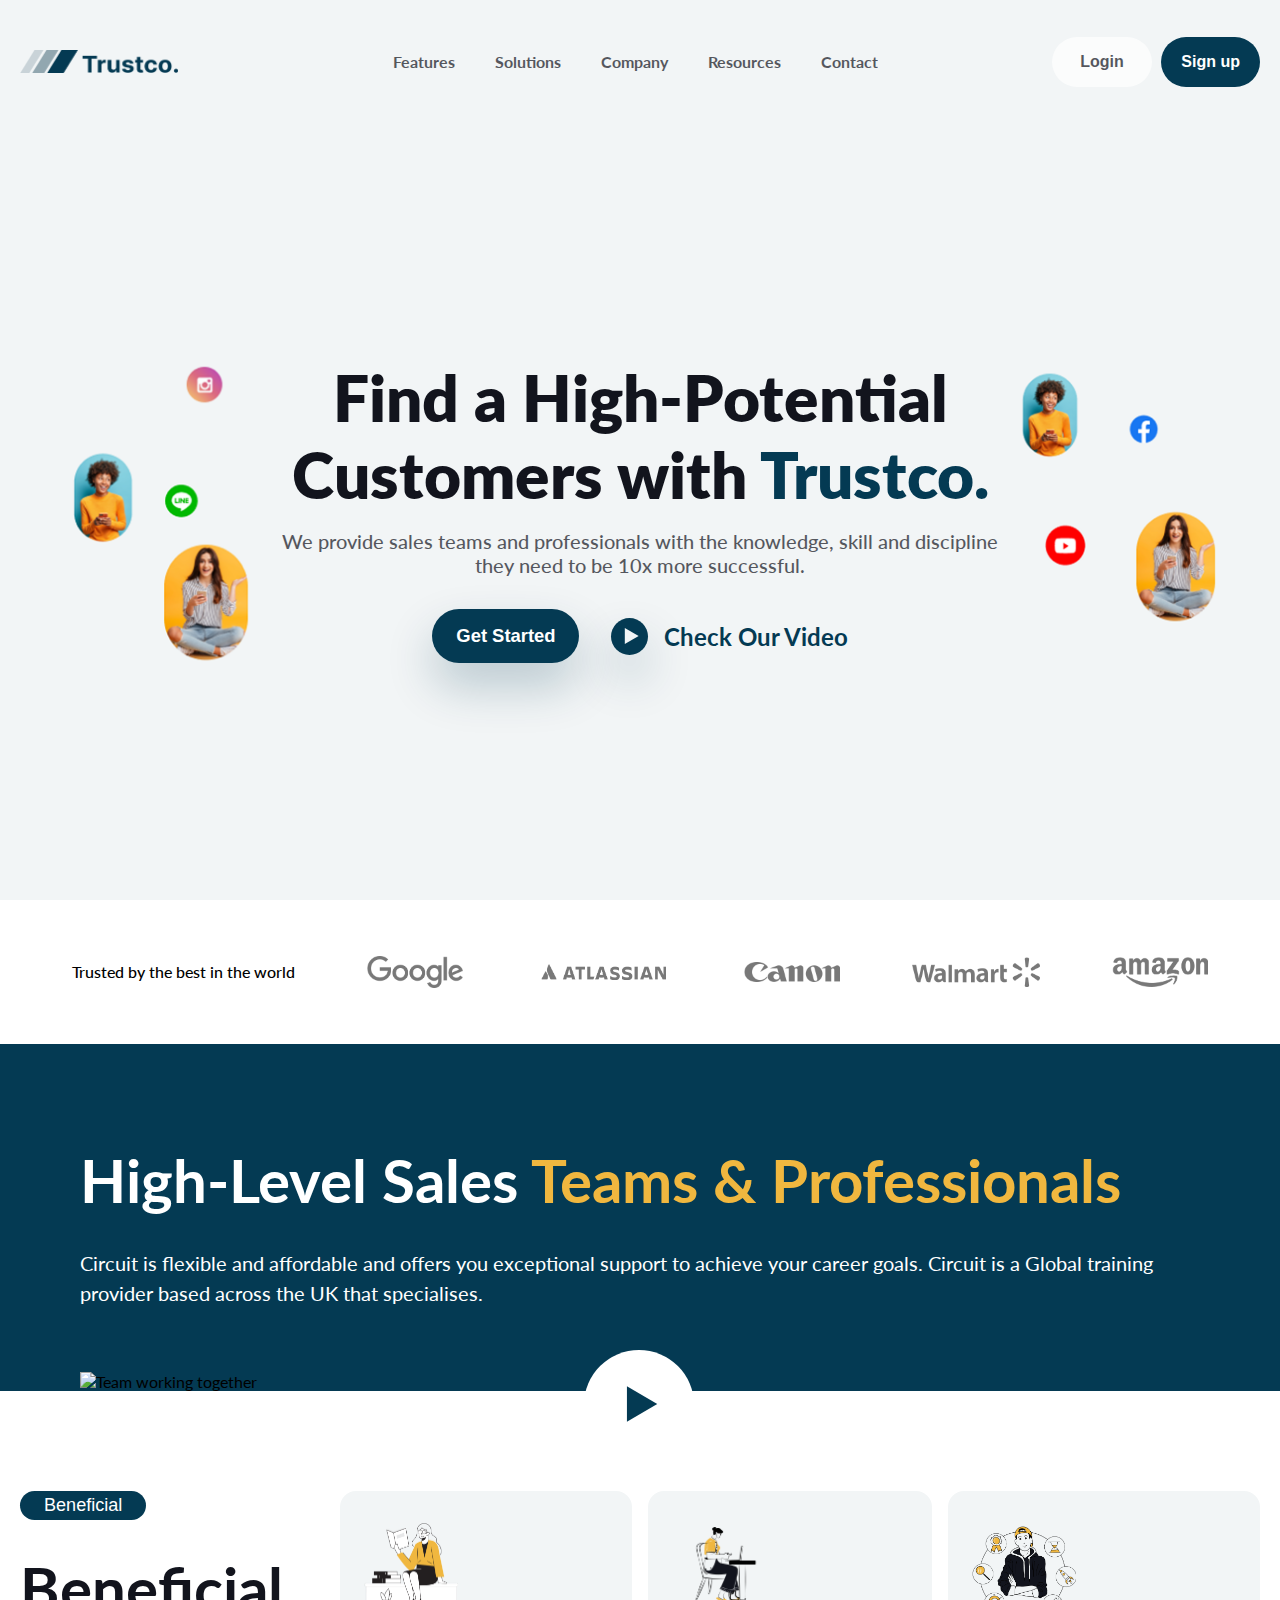
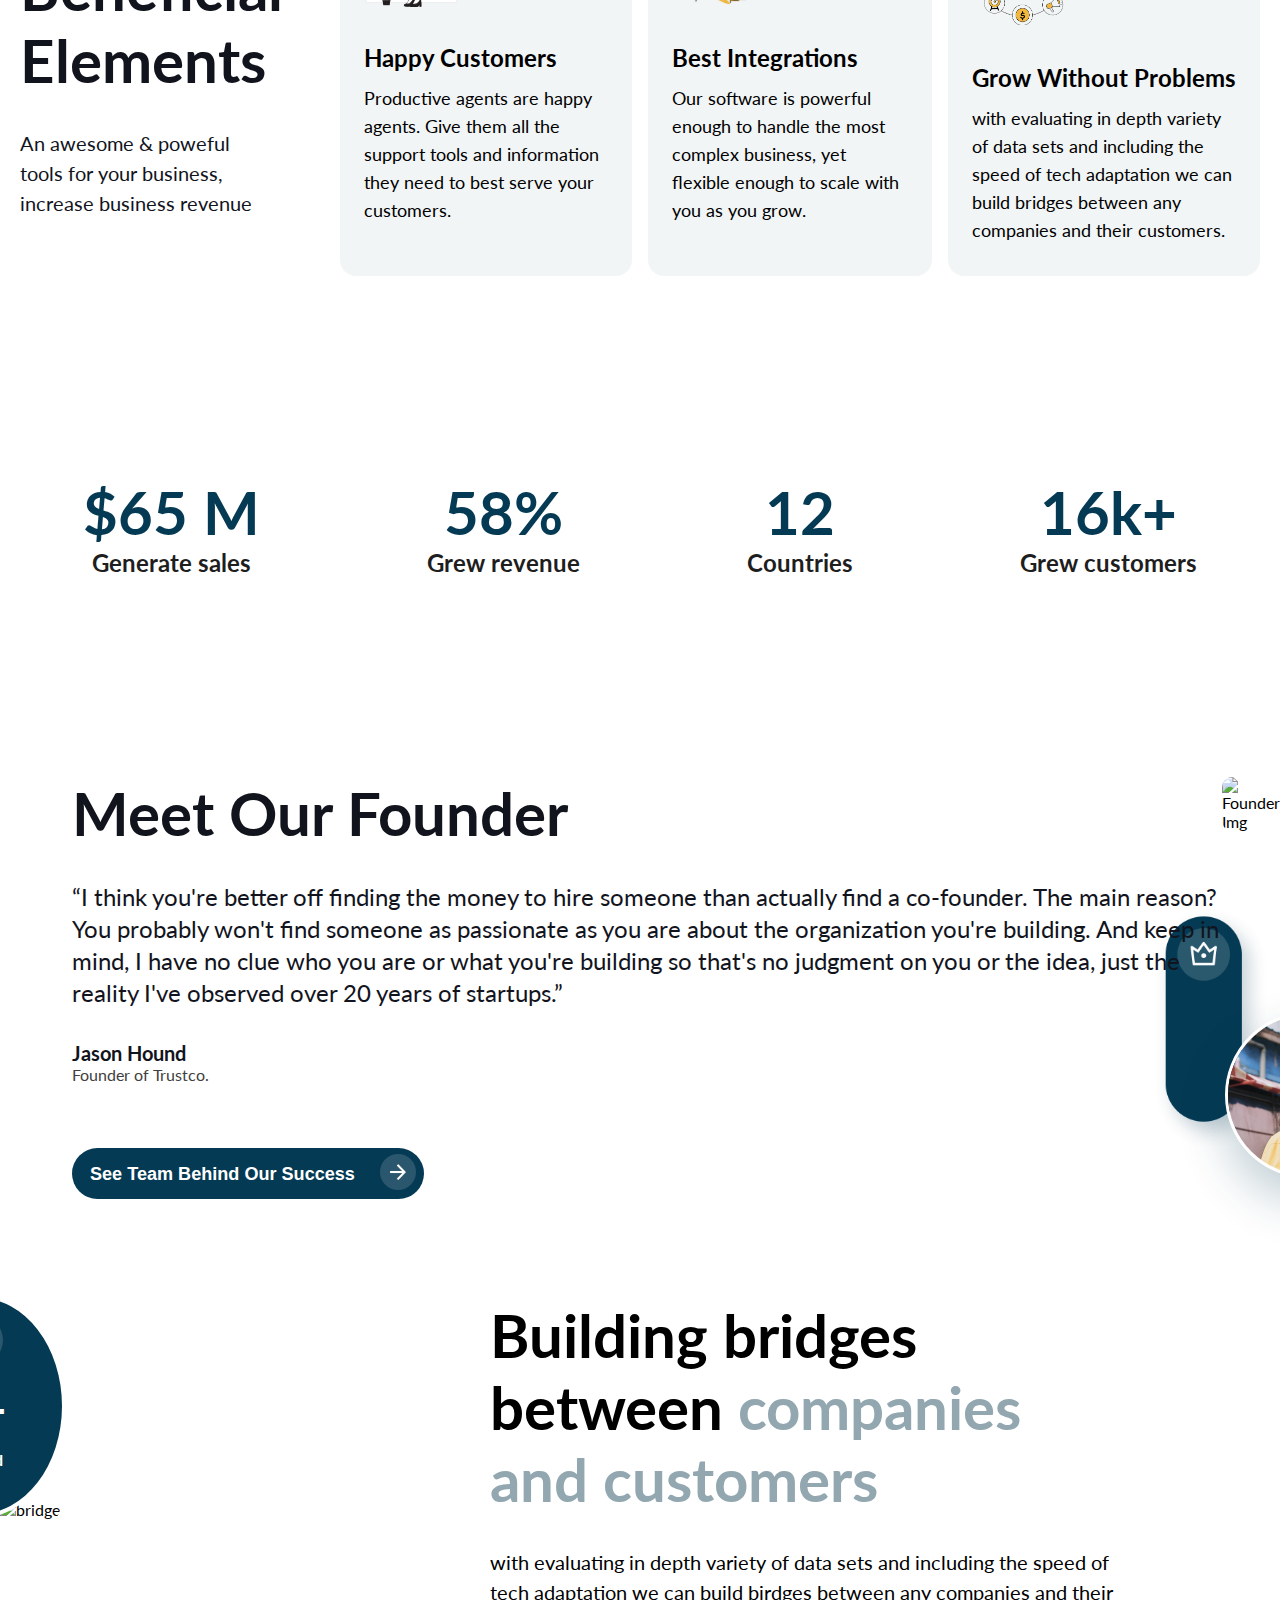
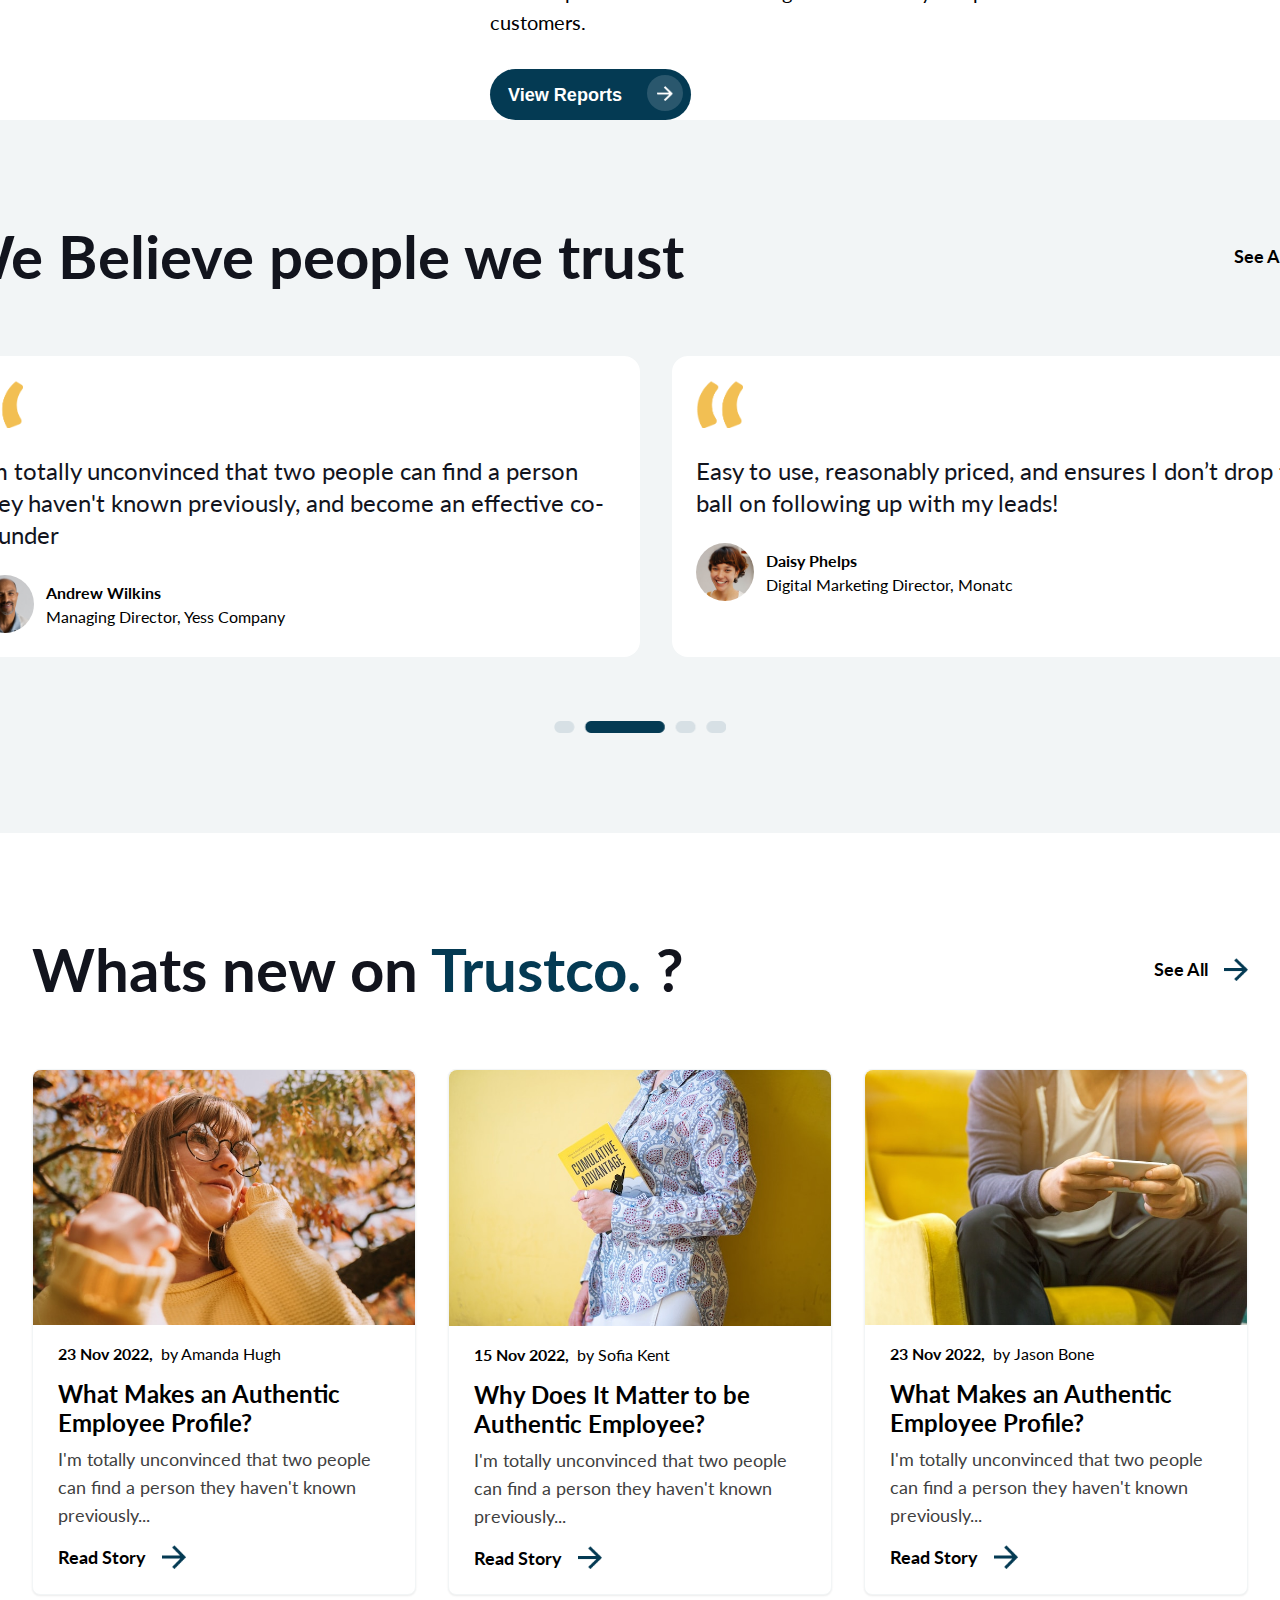
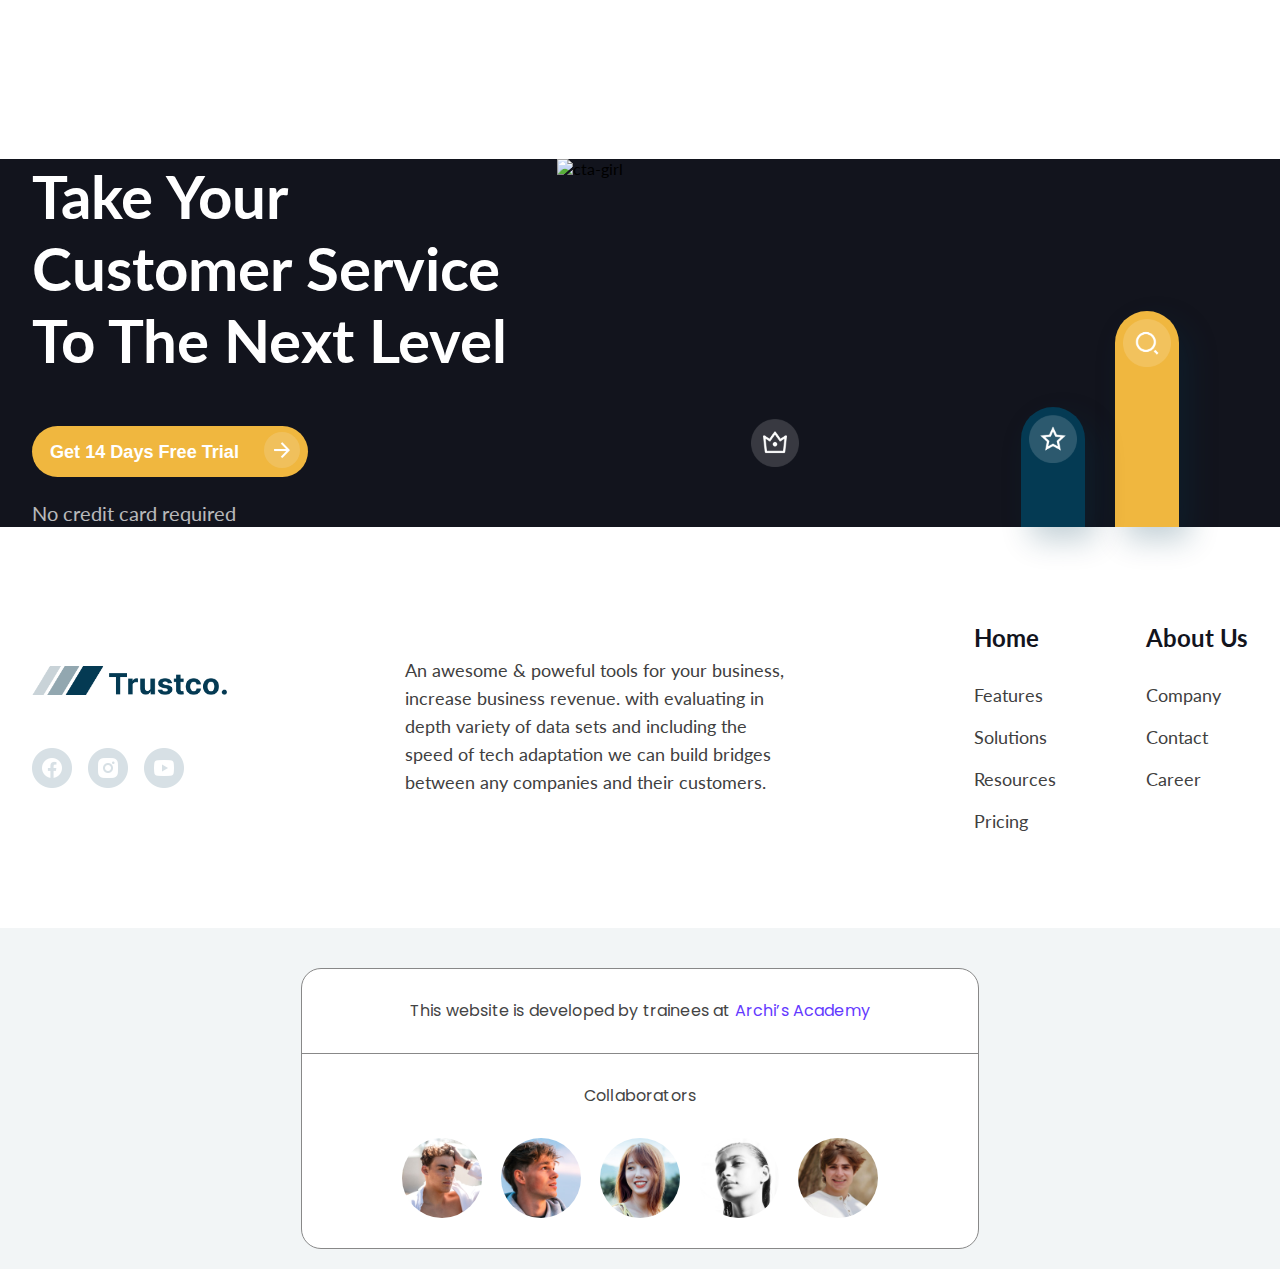
==== commit 8d3377b2: "update collaborator5 img" ====
--- a/index.html
+++ b/index.html
@@ -455,7 +455,7 @@
                             <img src="/images/c2.jpg" alt="collaborator2">
                             <img src="/images/c3.jpg" alt="collaborator3">
                             <img src="/images/c4.jpg" alt="collaborator4">
-                            <img src="/images/c4.jpg" alt="collaborator5">
+                            <img src="/images/c5.jpg" alt="collaborator5">
                         </div>
                     </div>
                 </div>
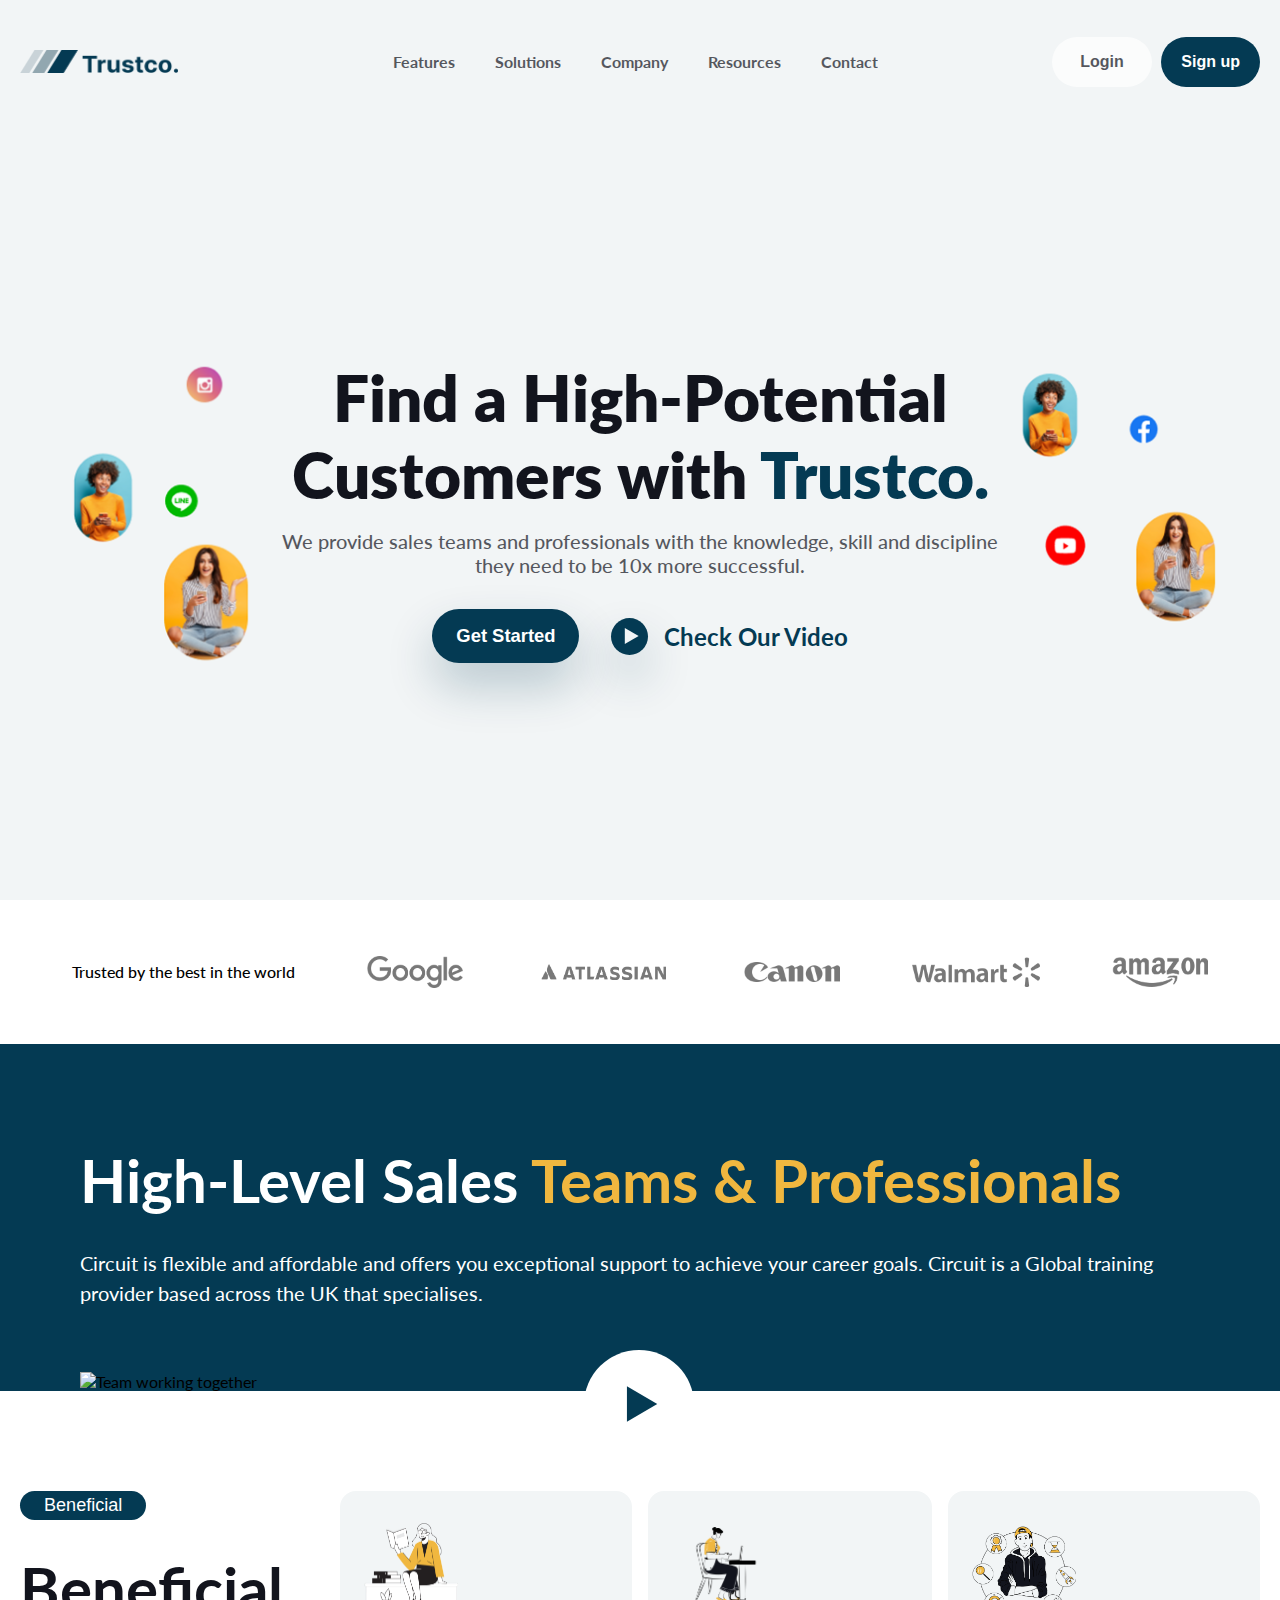
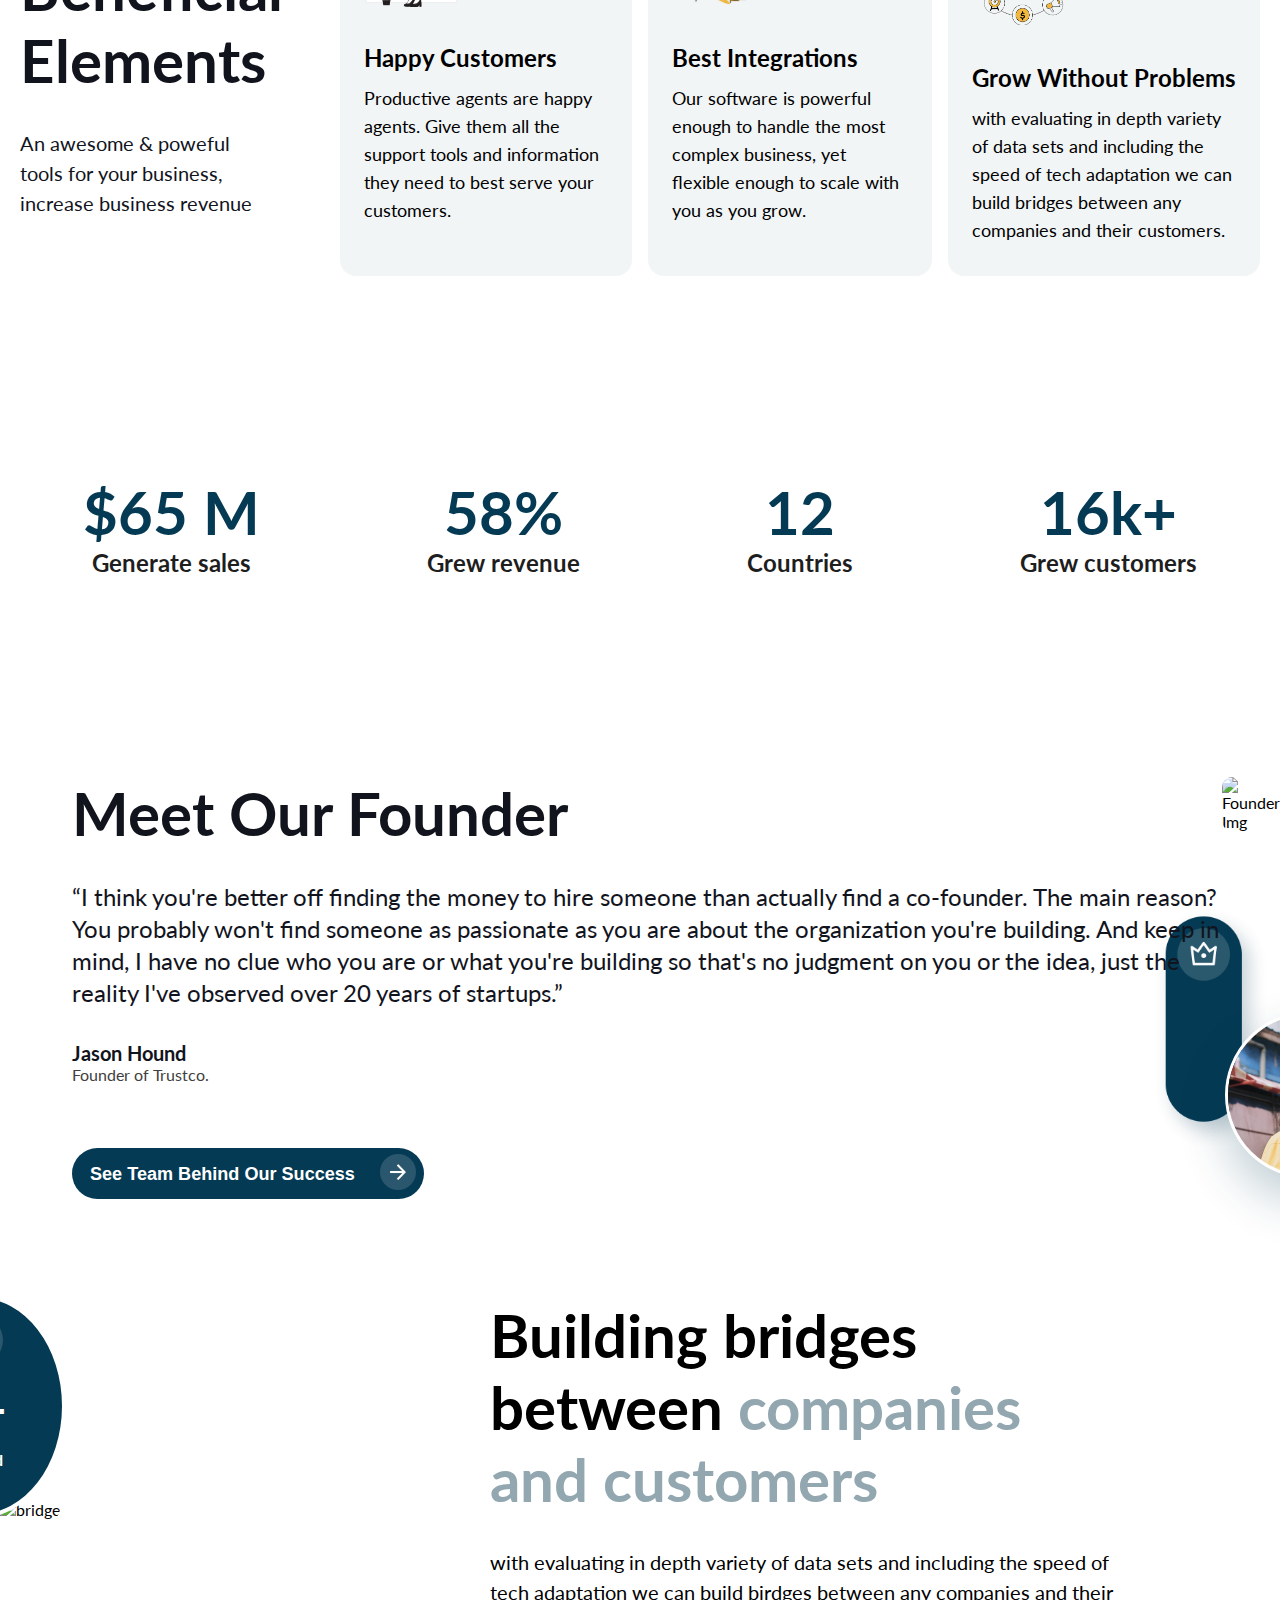
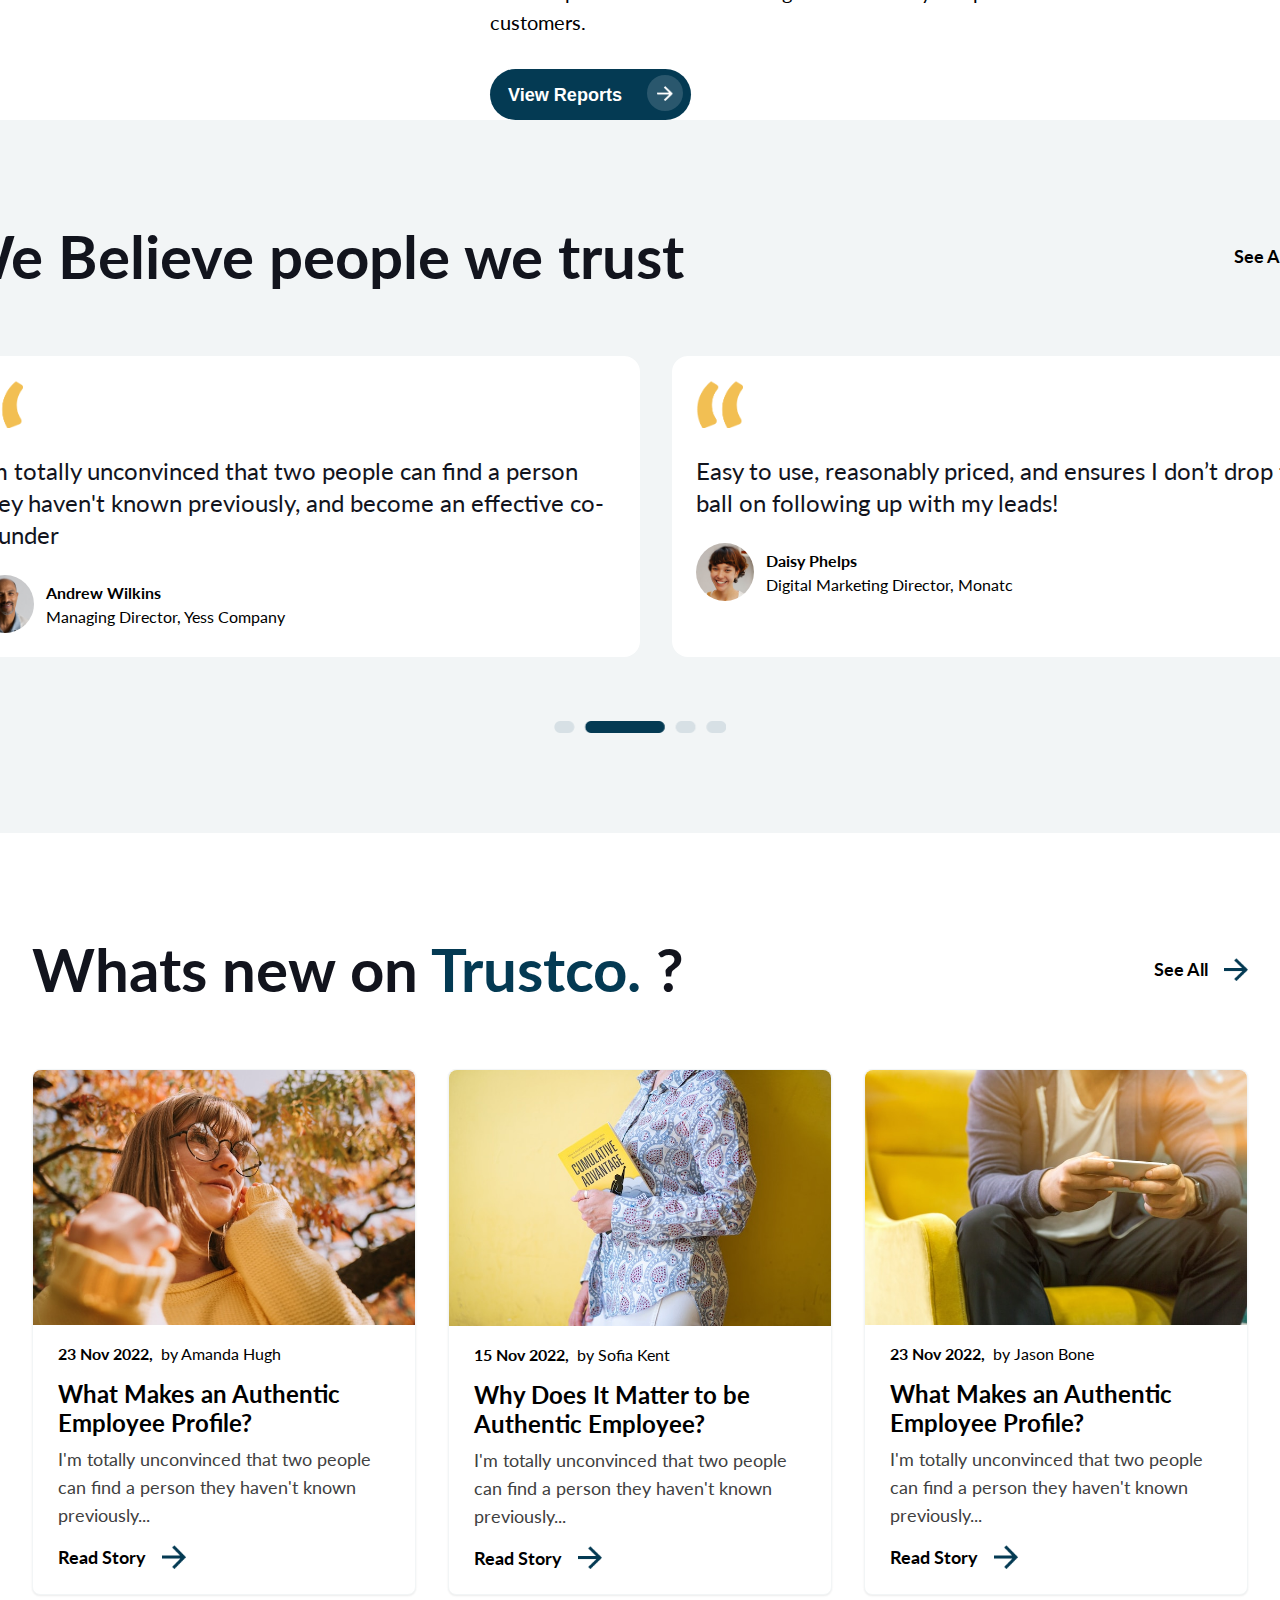
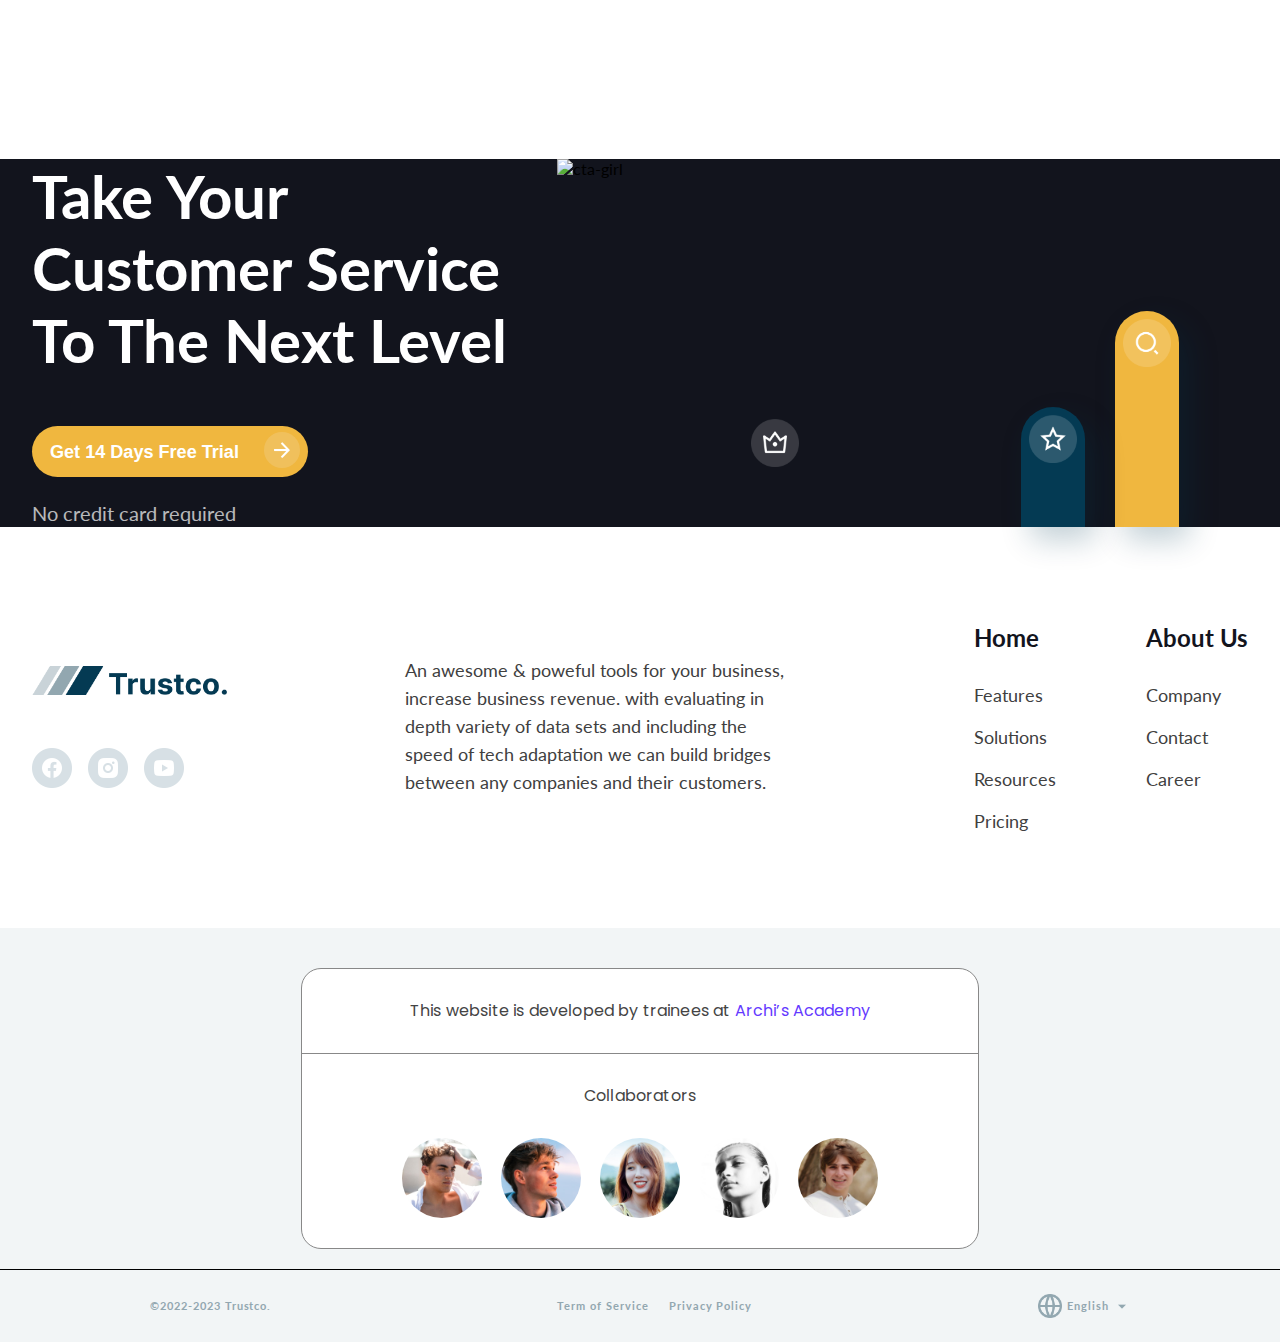
==== commit d0b19e29: "design credits section" ====
--- a/index.html
+++ b/index.html
@@ -460,6 +460,20 @@
                     </div>
                 </div>
             </div>
+            <div class="credit-wrapper">
+                <div class="w-common credit-container">
+                    <h6>©2022-2023 Trustco.</h6>
+                    <span class="policy">
+                        <h6>Term of Service</h6>
+                        <h6>Privacy Policy</h6>
+                    </span>
+                    <span class="lang">
+                        <img src="/images/world.png" alt="world" class="world">
+                        <h6>English</h6>
+                        <img src="/images/arrow-down.png" alt="arrow-down" class="down">
+                    </span>
+                </div>
+            </div>
         </div>
     </footer>
 </body>
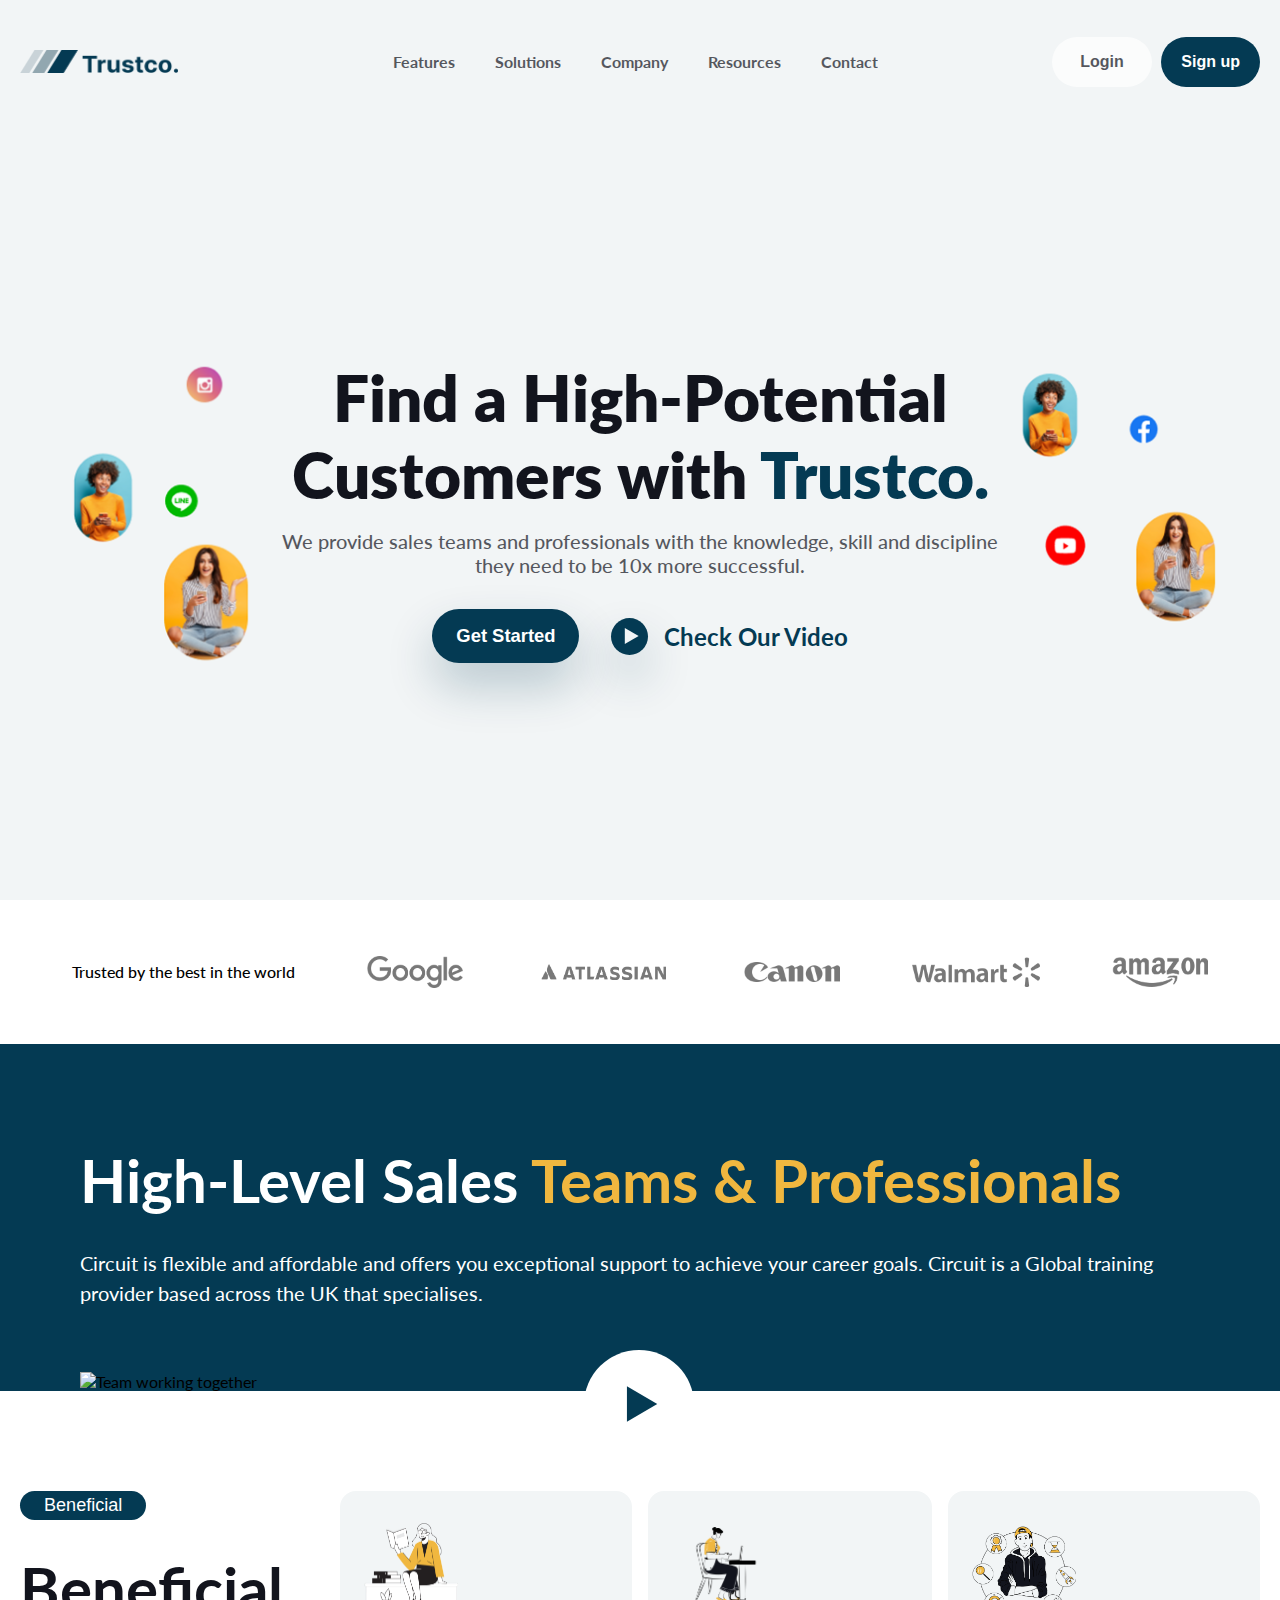
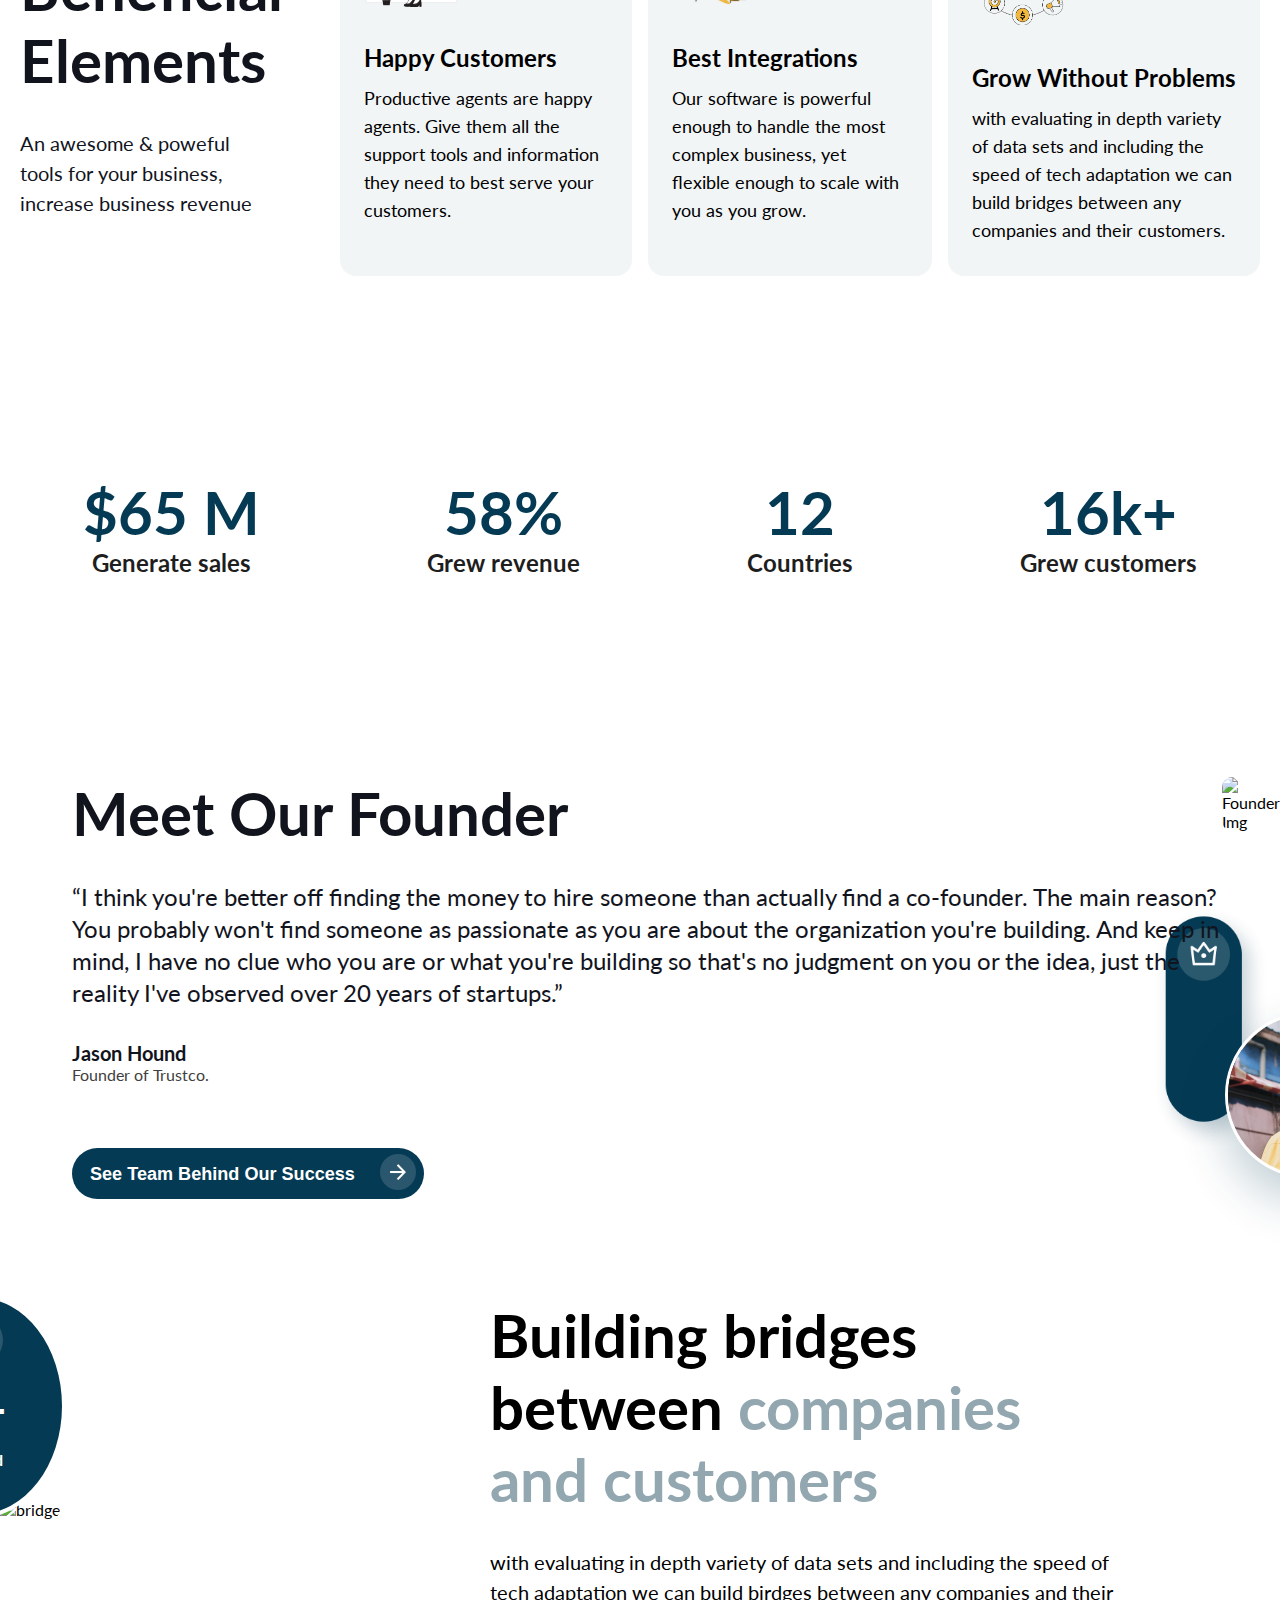
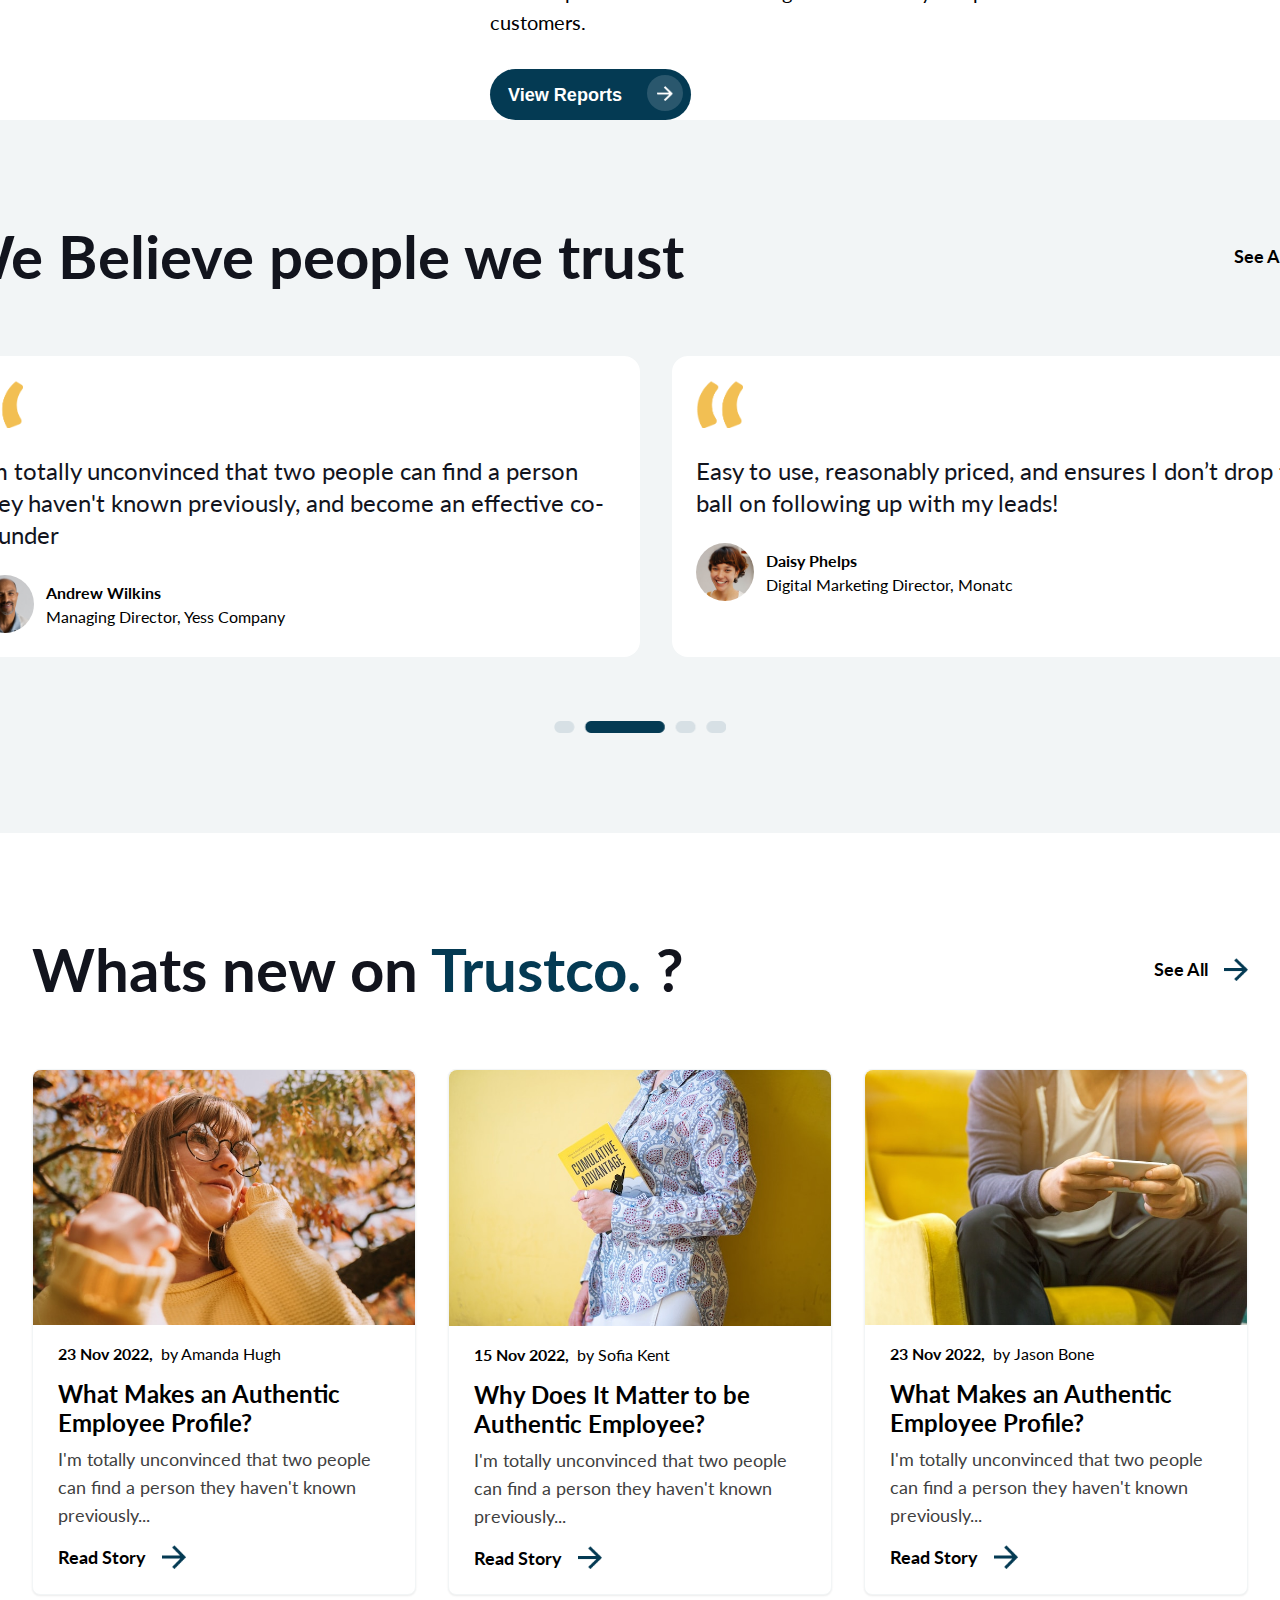
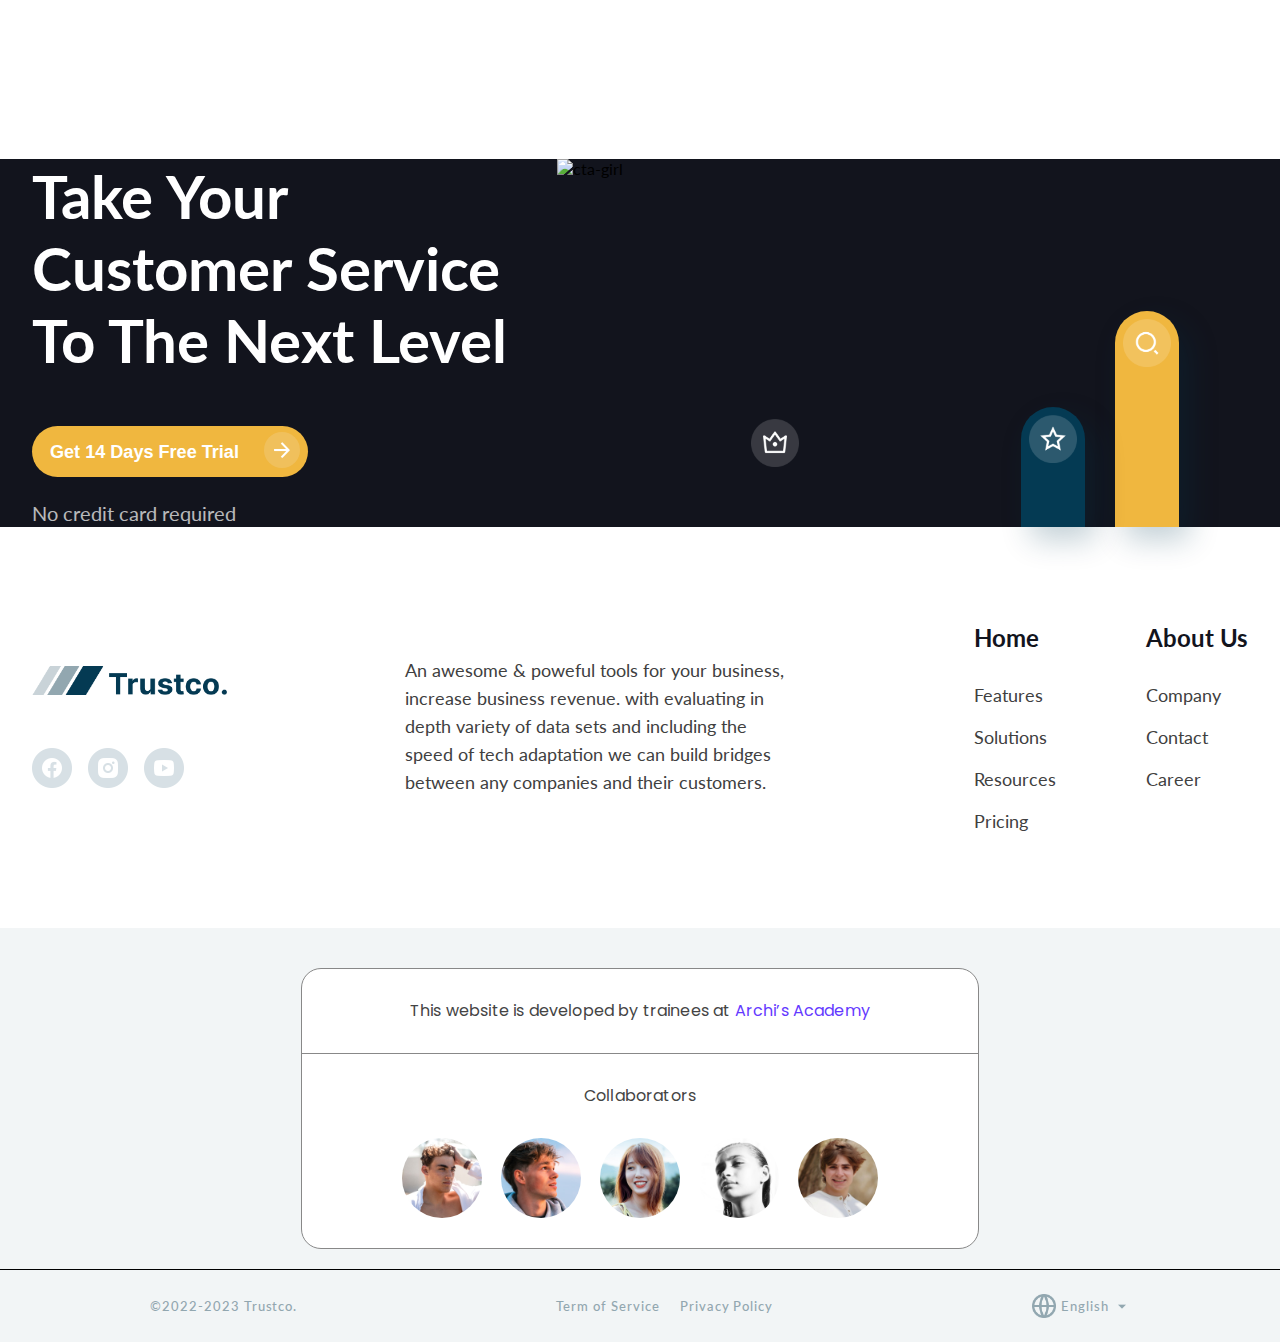
==== commit a037e863: "use small tag for credits section" ====
--- a/index.html
+++ b/index.html
@@ -462,14 +462,14 @@
             </div>
             <div class="credit-wrapper">
                 <div class="w-common credit-container">
-                    <h6>©2022-2023 Trustco.</h6>
+                    <small>©2022-2023 Trustco.</small>
                     <span class="policy">
-                        <h6>Term of Service</h6>
-                        <h6>Privacy Policy</h6>
+                        <small>Term of Service</small>
+                        <small>Privacy Policy</small>
                     </span>
                     <span class="lang">
                         <img src="/images/world.png" alt="world" class="world">
-                        <h6>English</h6>
+                        <small>English</small>
                         <img src="/images/arrow-down.png" alt="arrow-down" class="down">
                     </span>
                 </div>
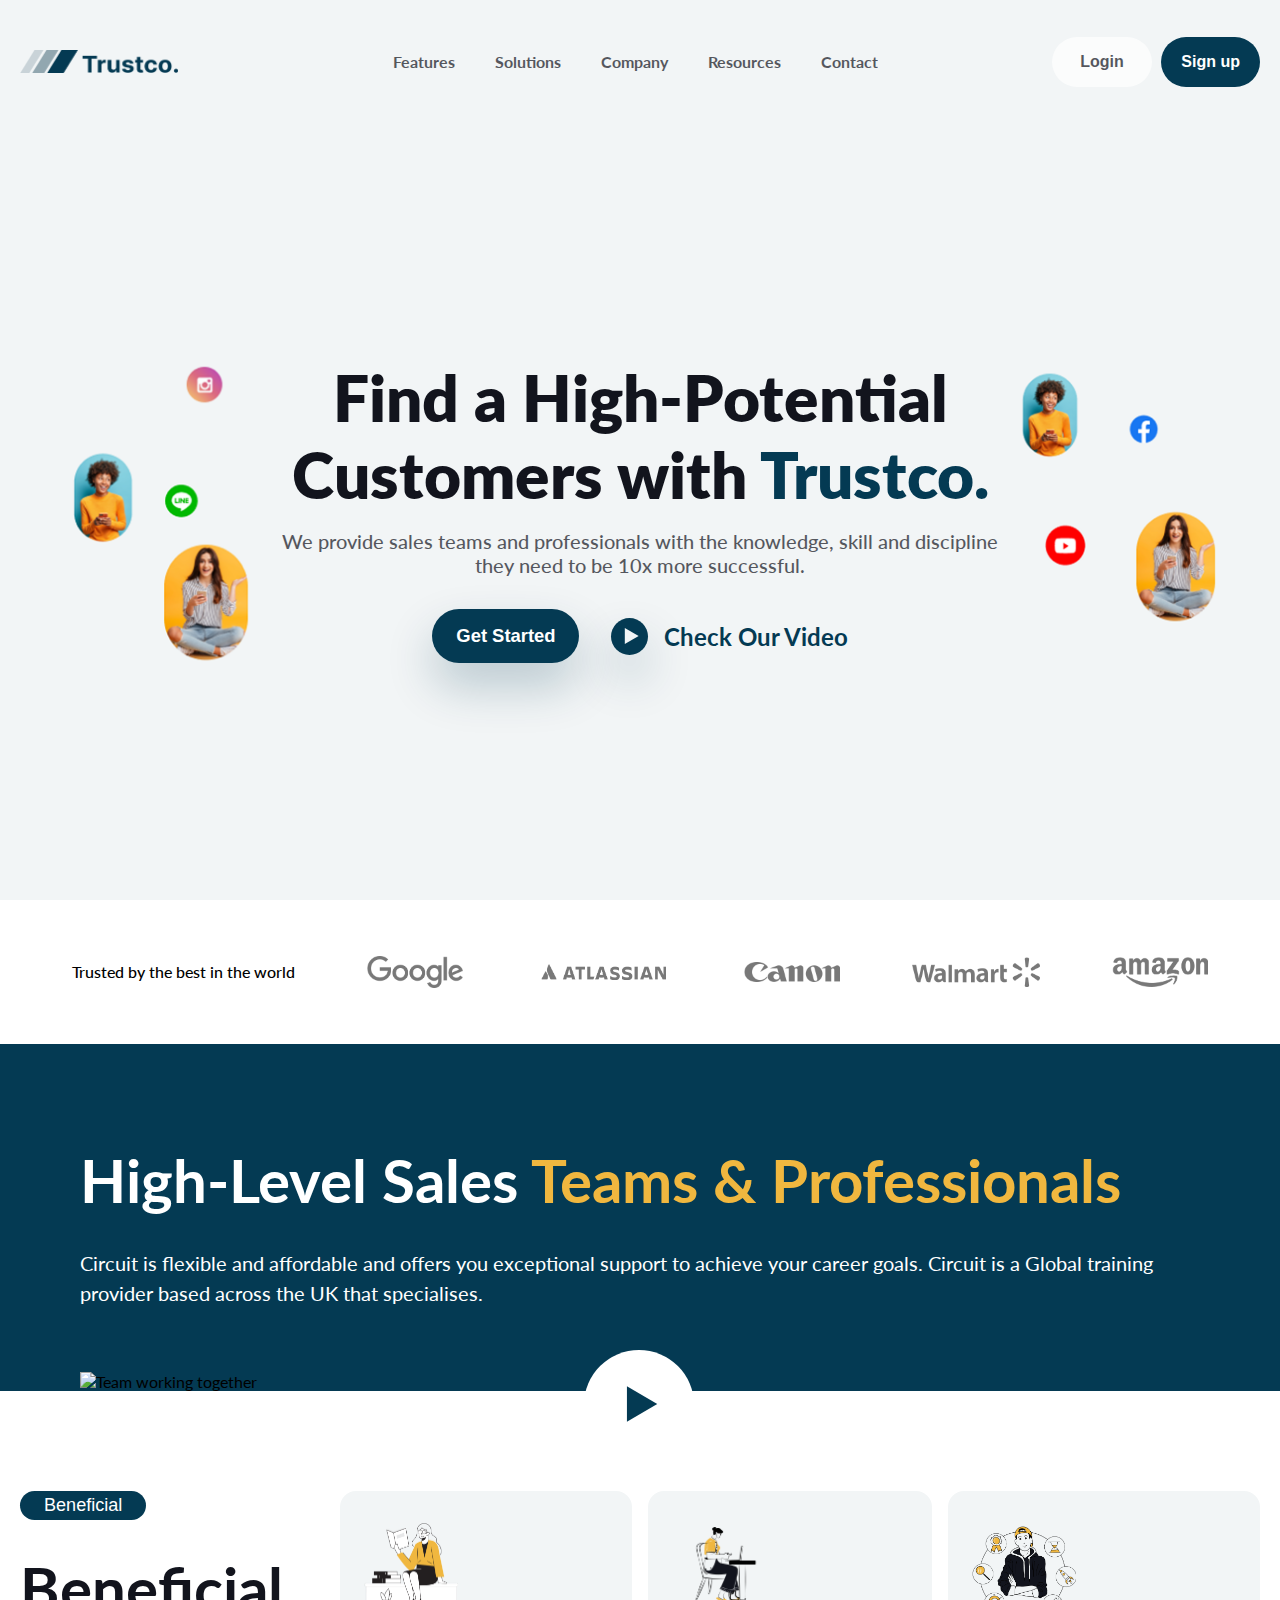
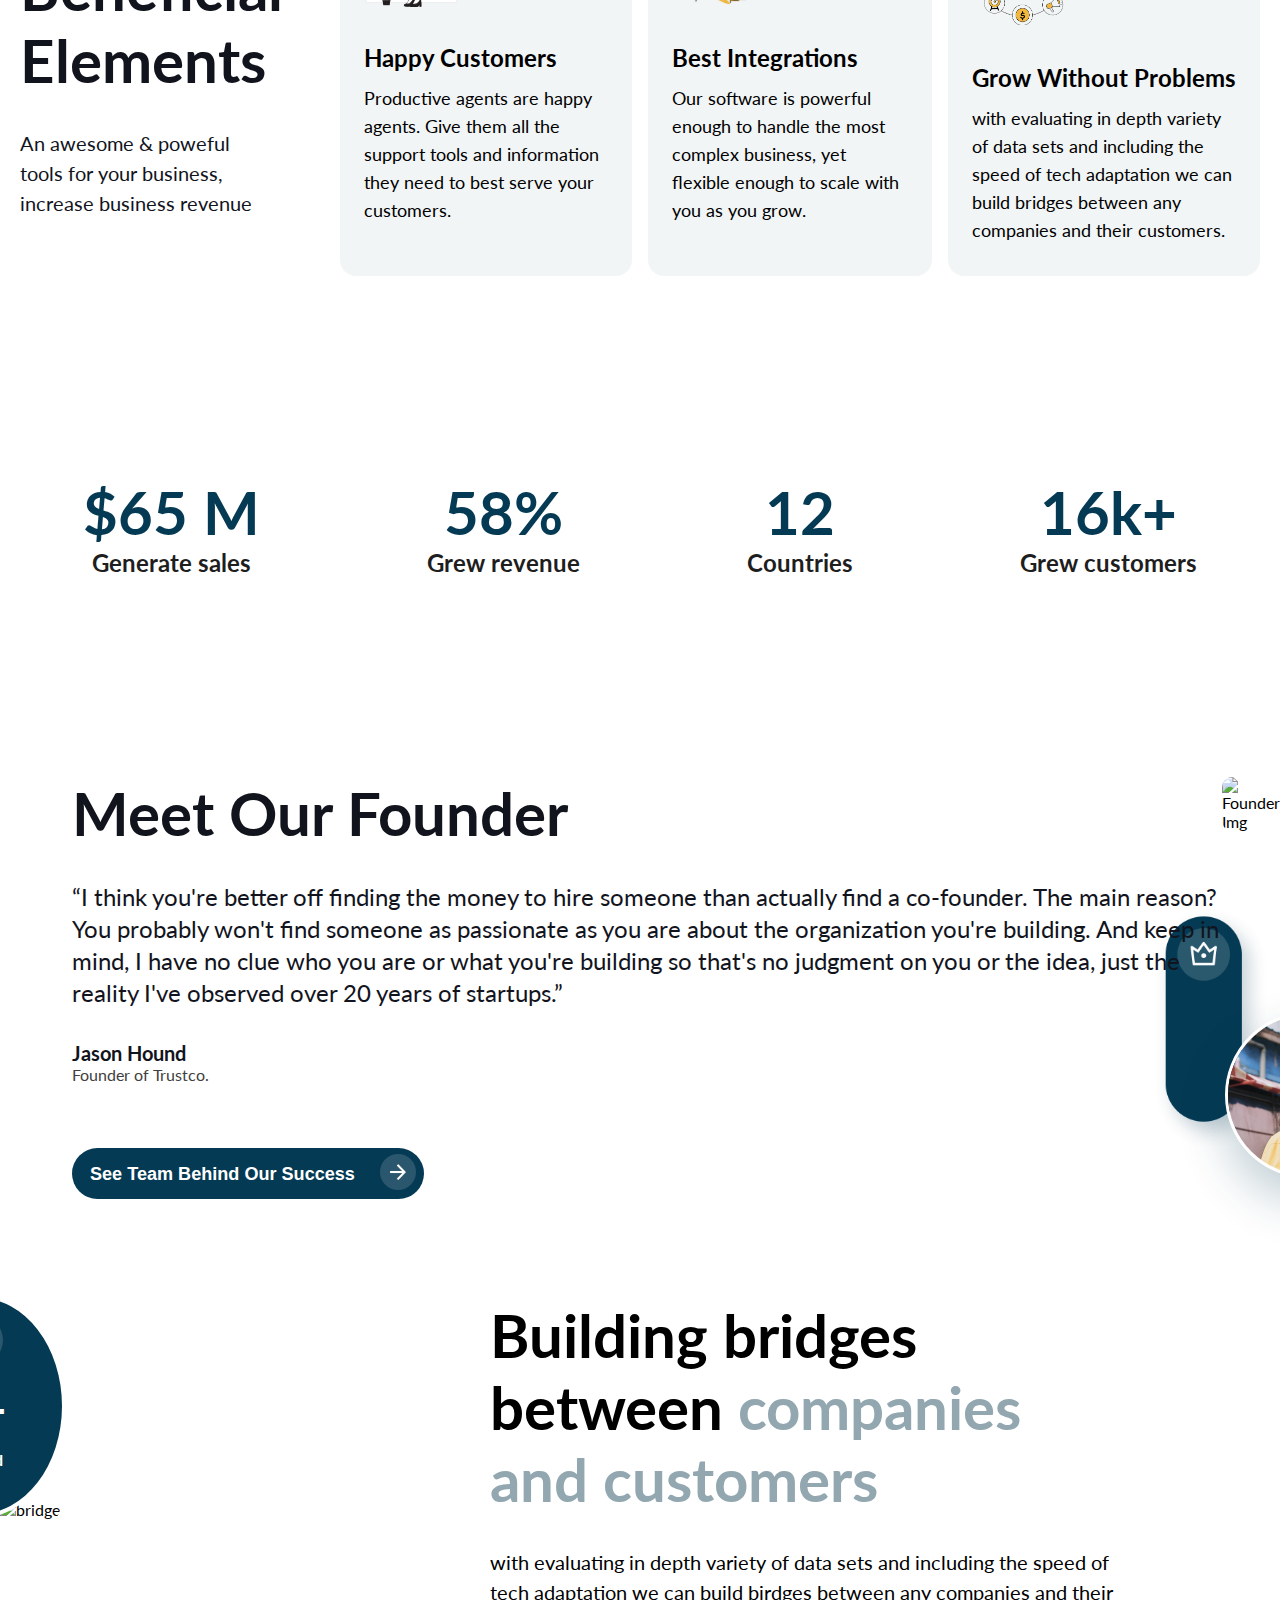
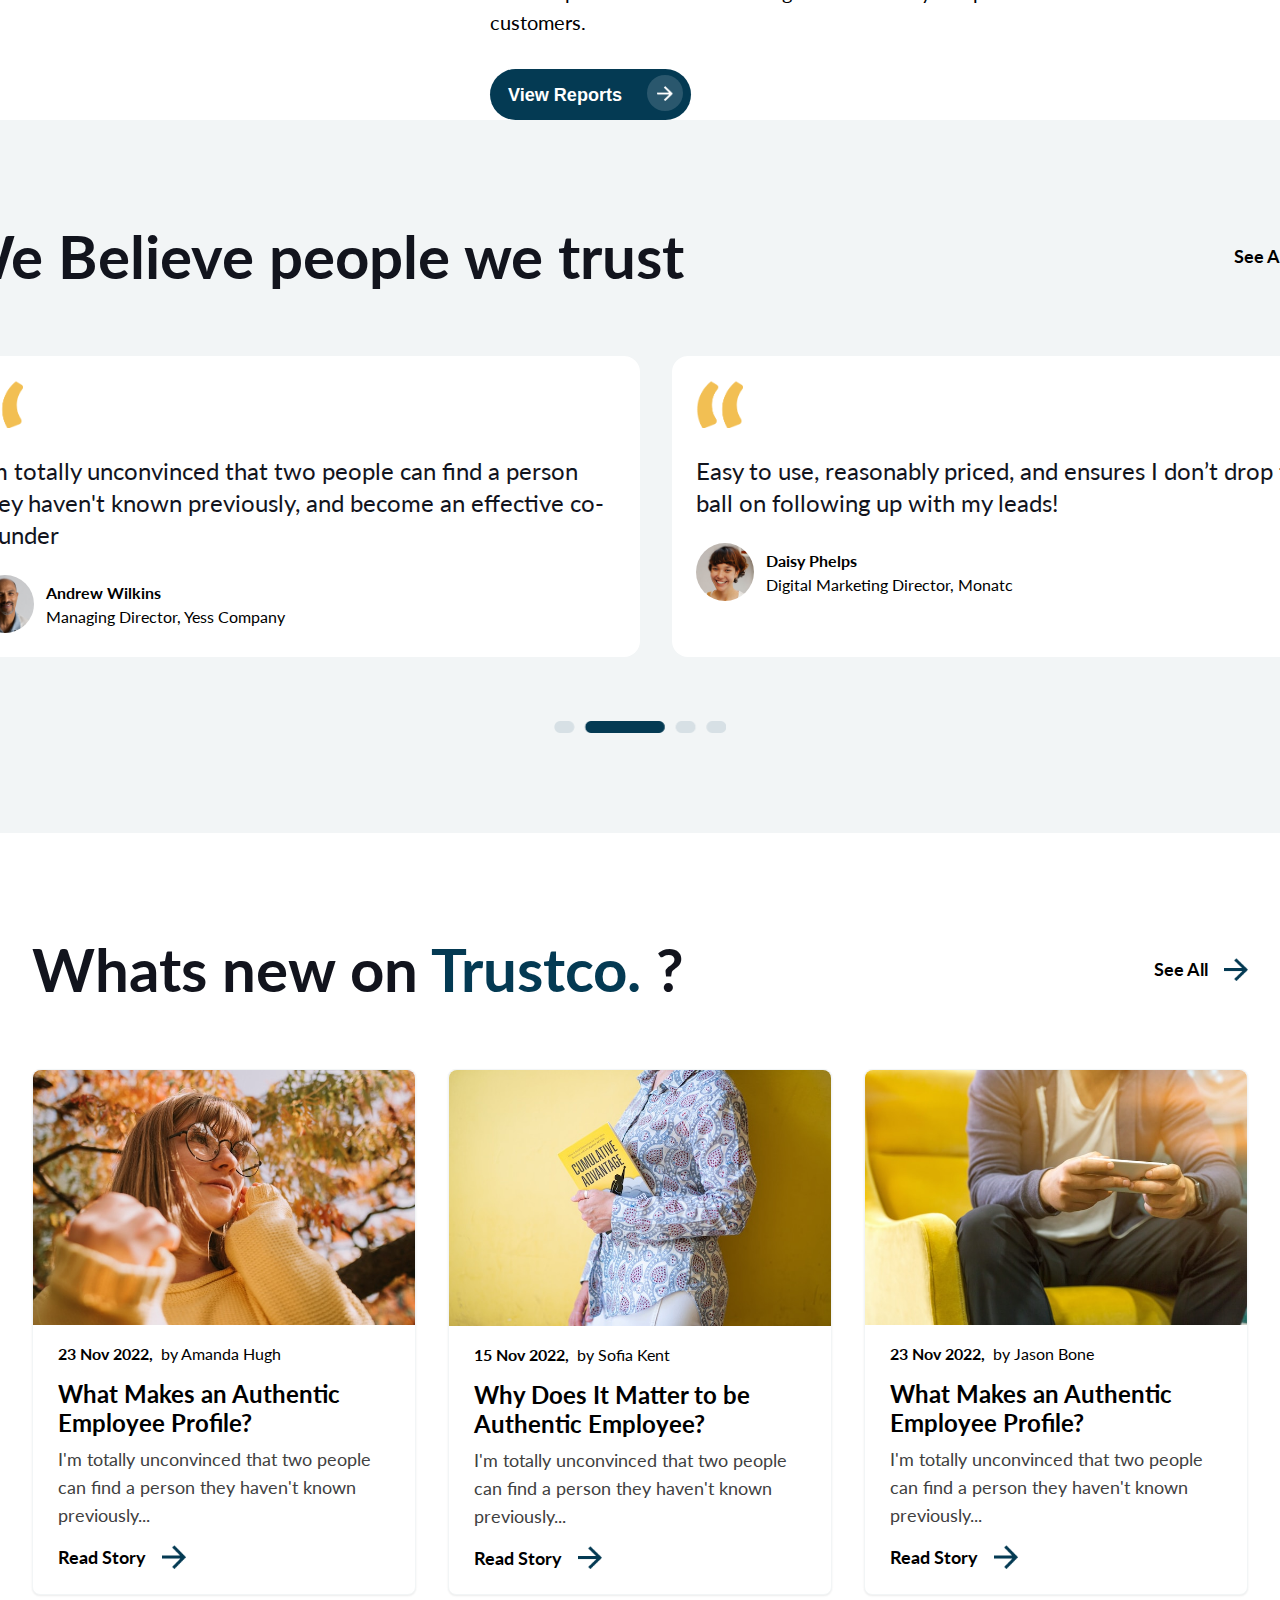
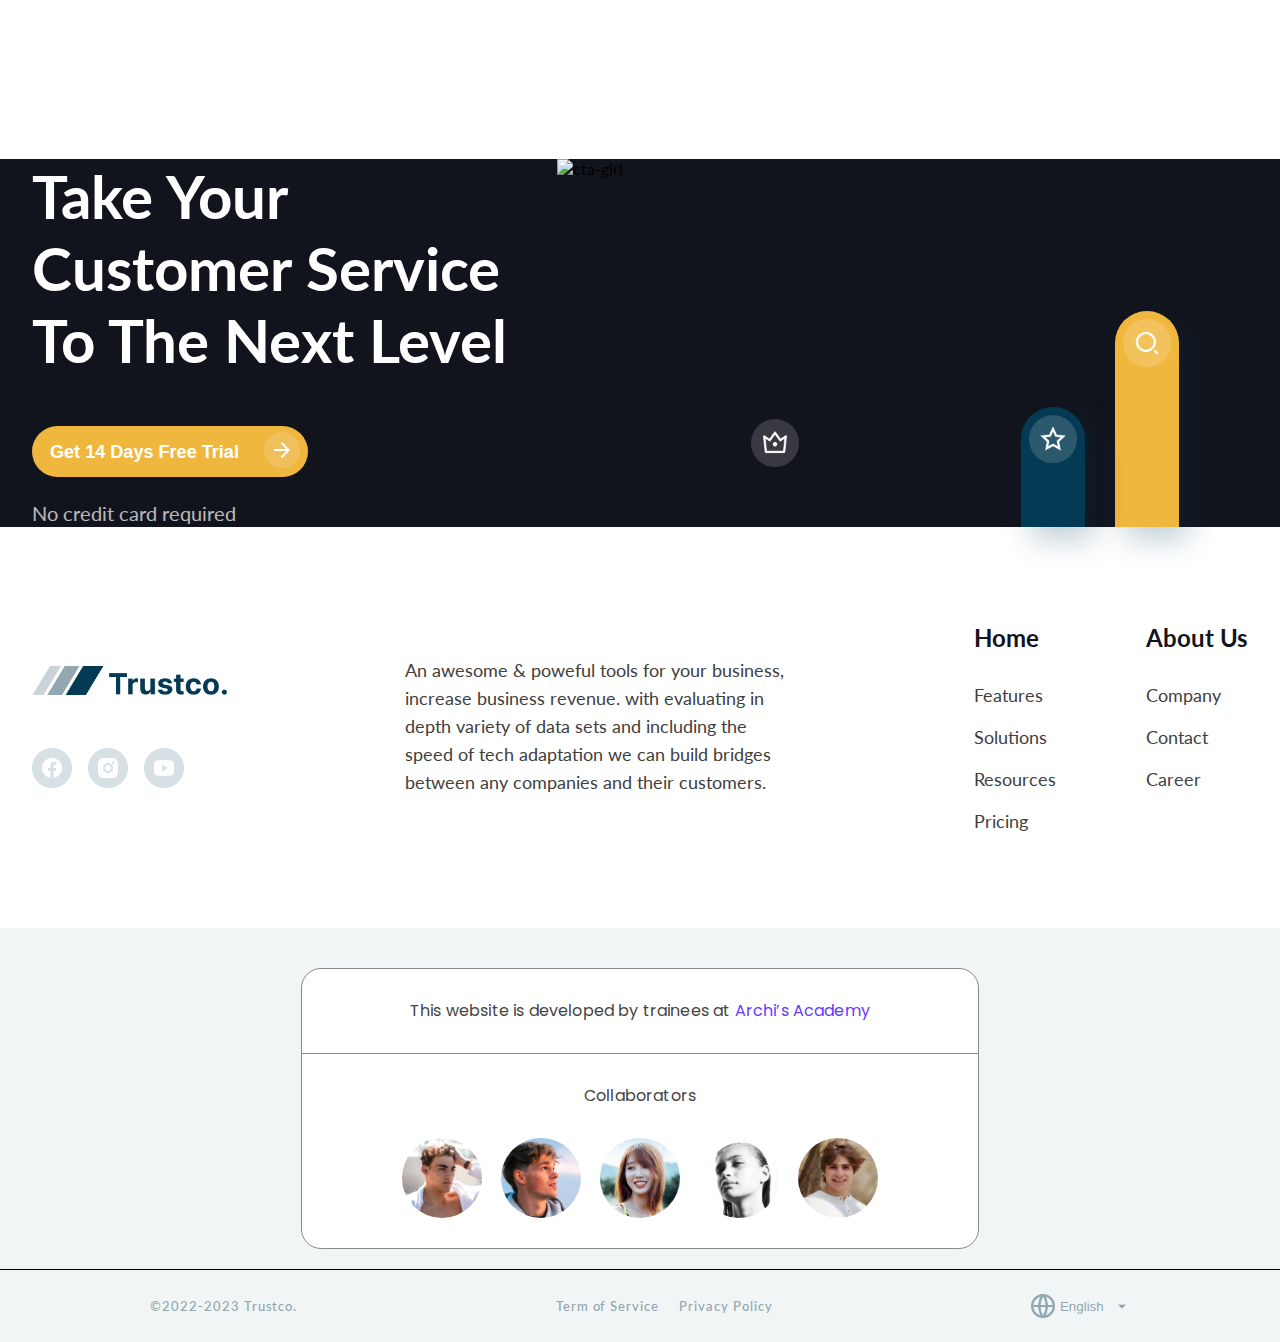
==== commit a16054c2: "add language dropdown" ====
--- a/index.html
+++ b/index.html
@@ -464,12 +464,22 @@
                 <div class="w-common credit-container">
                     <small>©2022-2023 Trustco.</small>
                     <span class="policy">
-                        <small>Term of Service</small>
-                        <small>Privacy Policy</small>
+                        <small><a href="">Term of Service</a></small>
+                        <small><a href="">Privacy Policy</a></small>
                     </span>
                     <span class="lang">
                         <img src="/images/world.png" alt="world" class="world">
-                        <small>English</small>
+                        <select name="language" id="language">
+                            <option value="English">
+                                <small>English</small>
+                            </option>
+                            <option value="German">
+                                <small>German</small>
+                            </option>
+                            <option value="Hindi">
+                                <small>Hindi</small>
+                            </option>
+                        </select>
                         <img src="/images/arrow-down.png" alt="arrow-down" class="down">
                     </span>
                 </div>
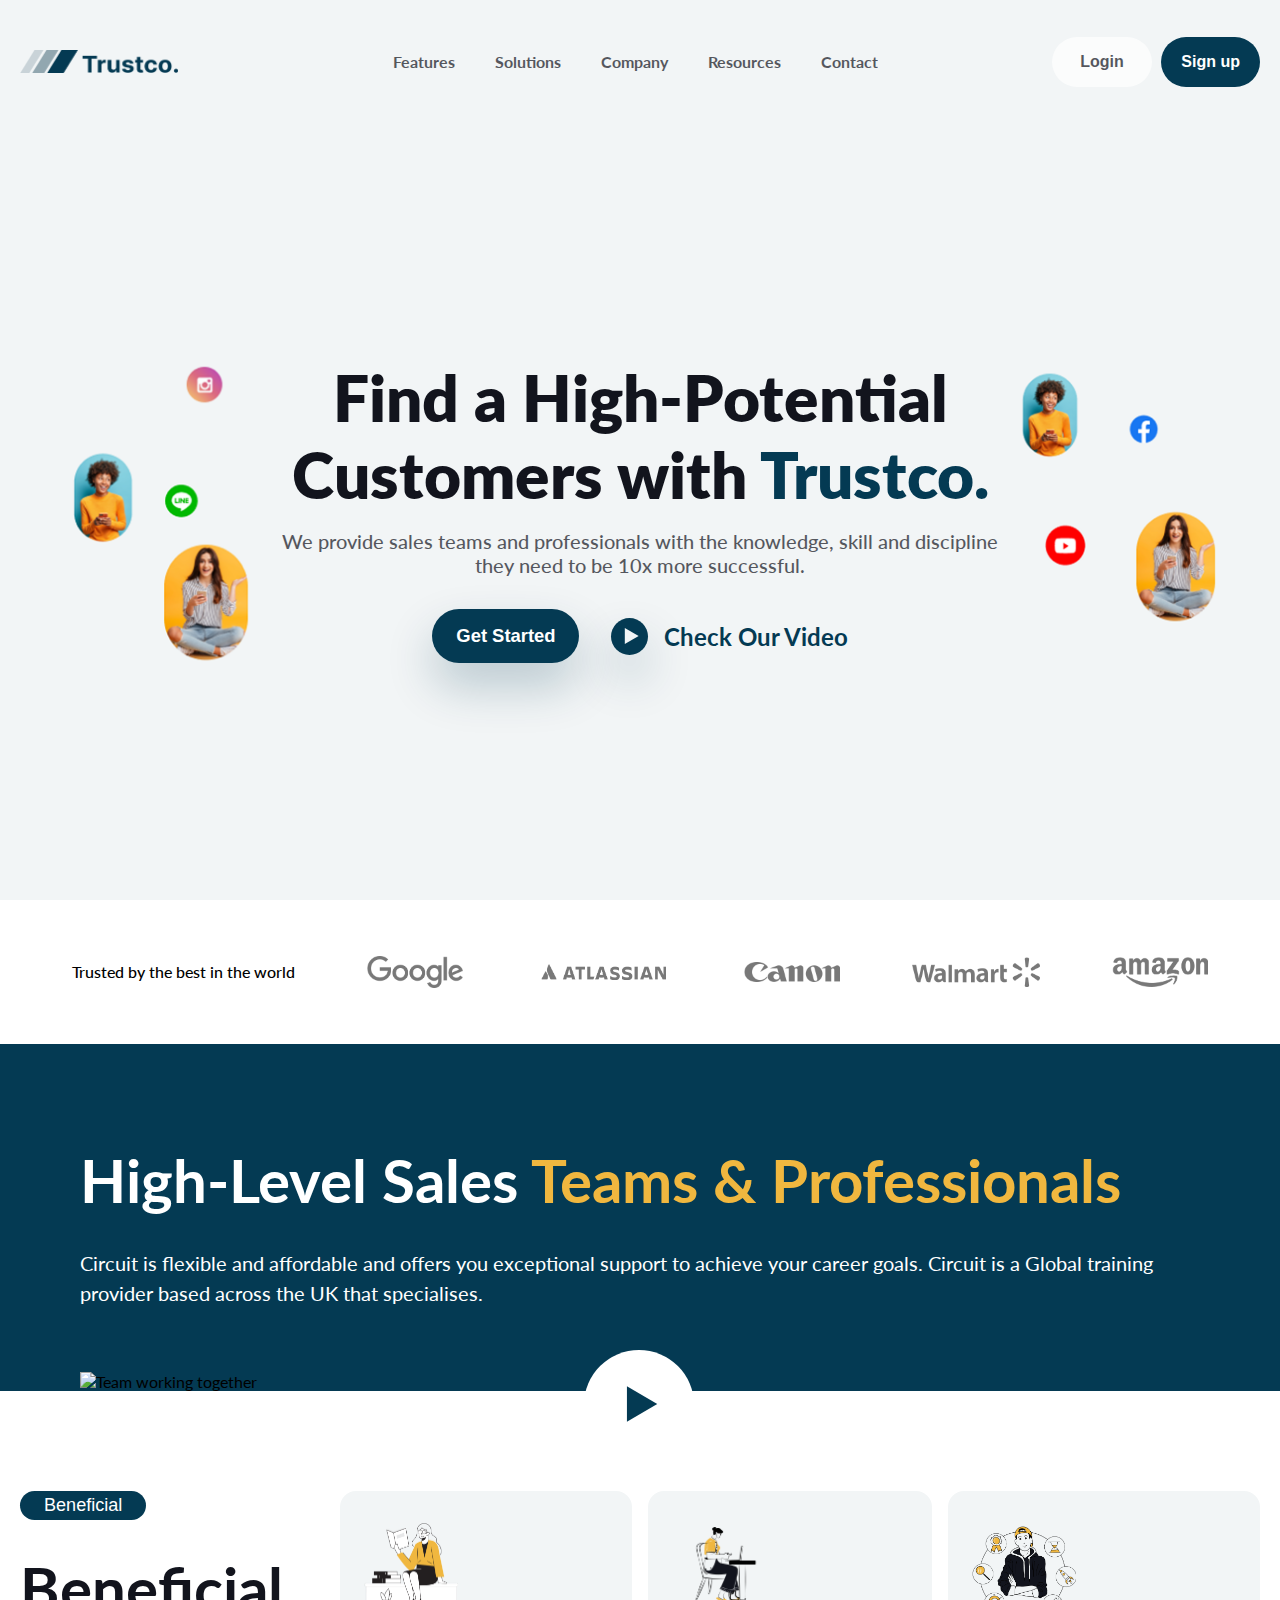
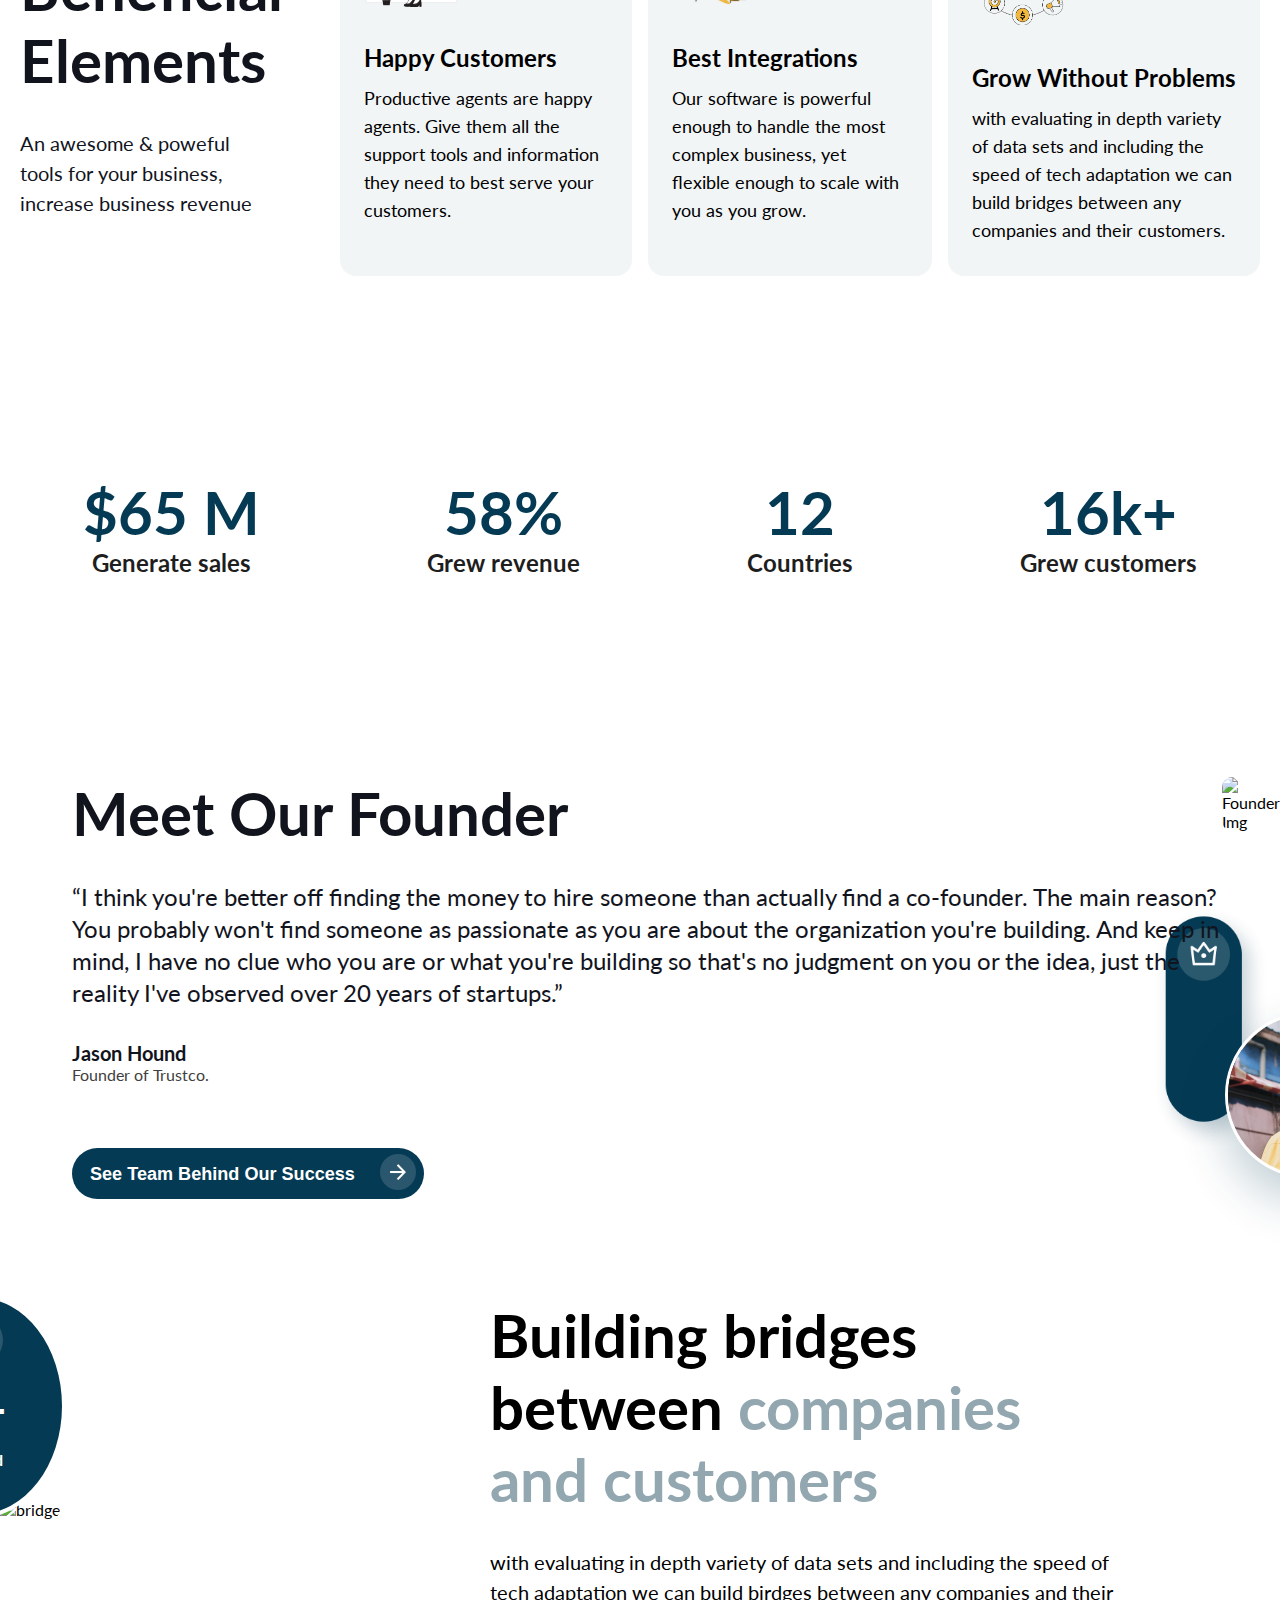
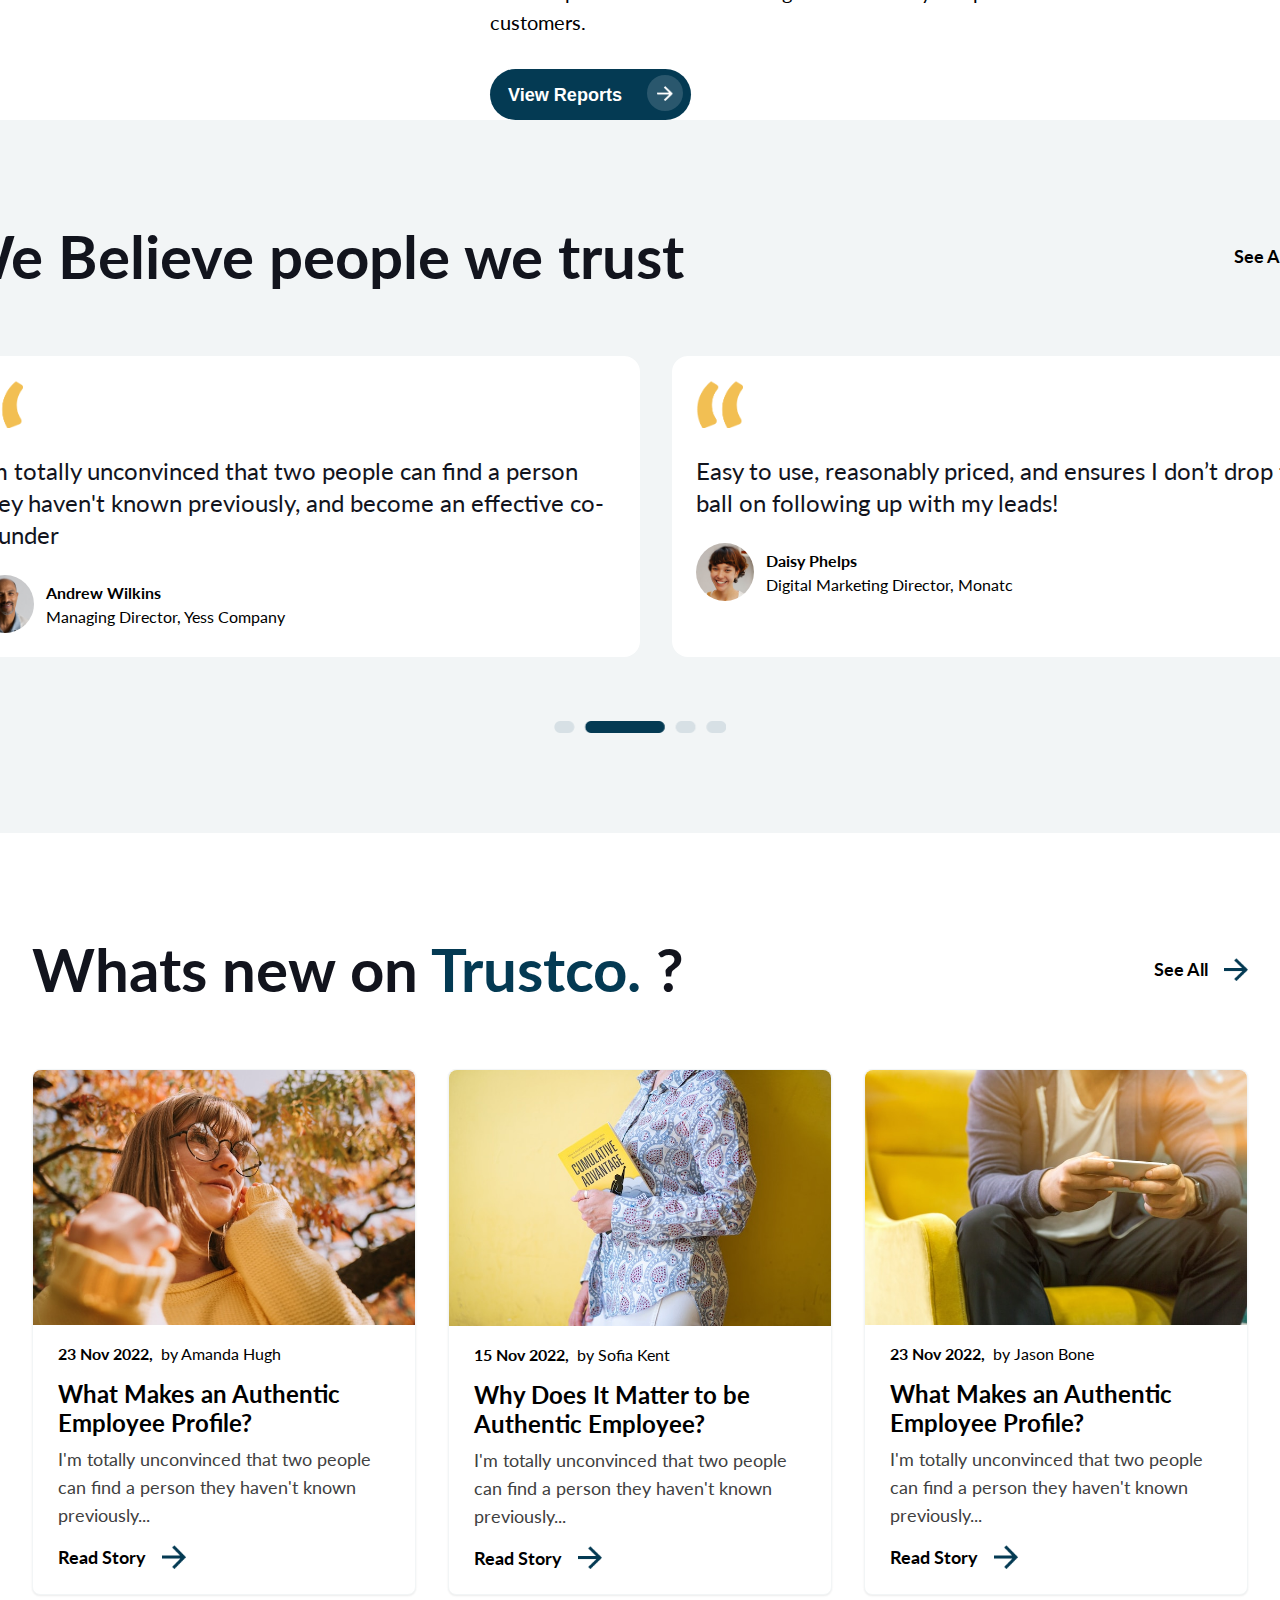
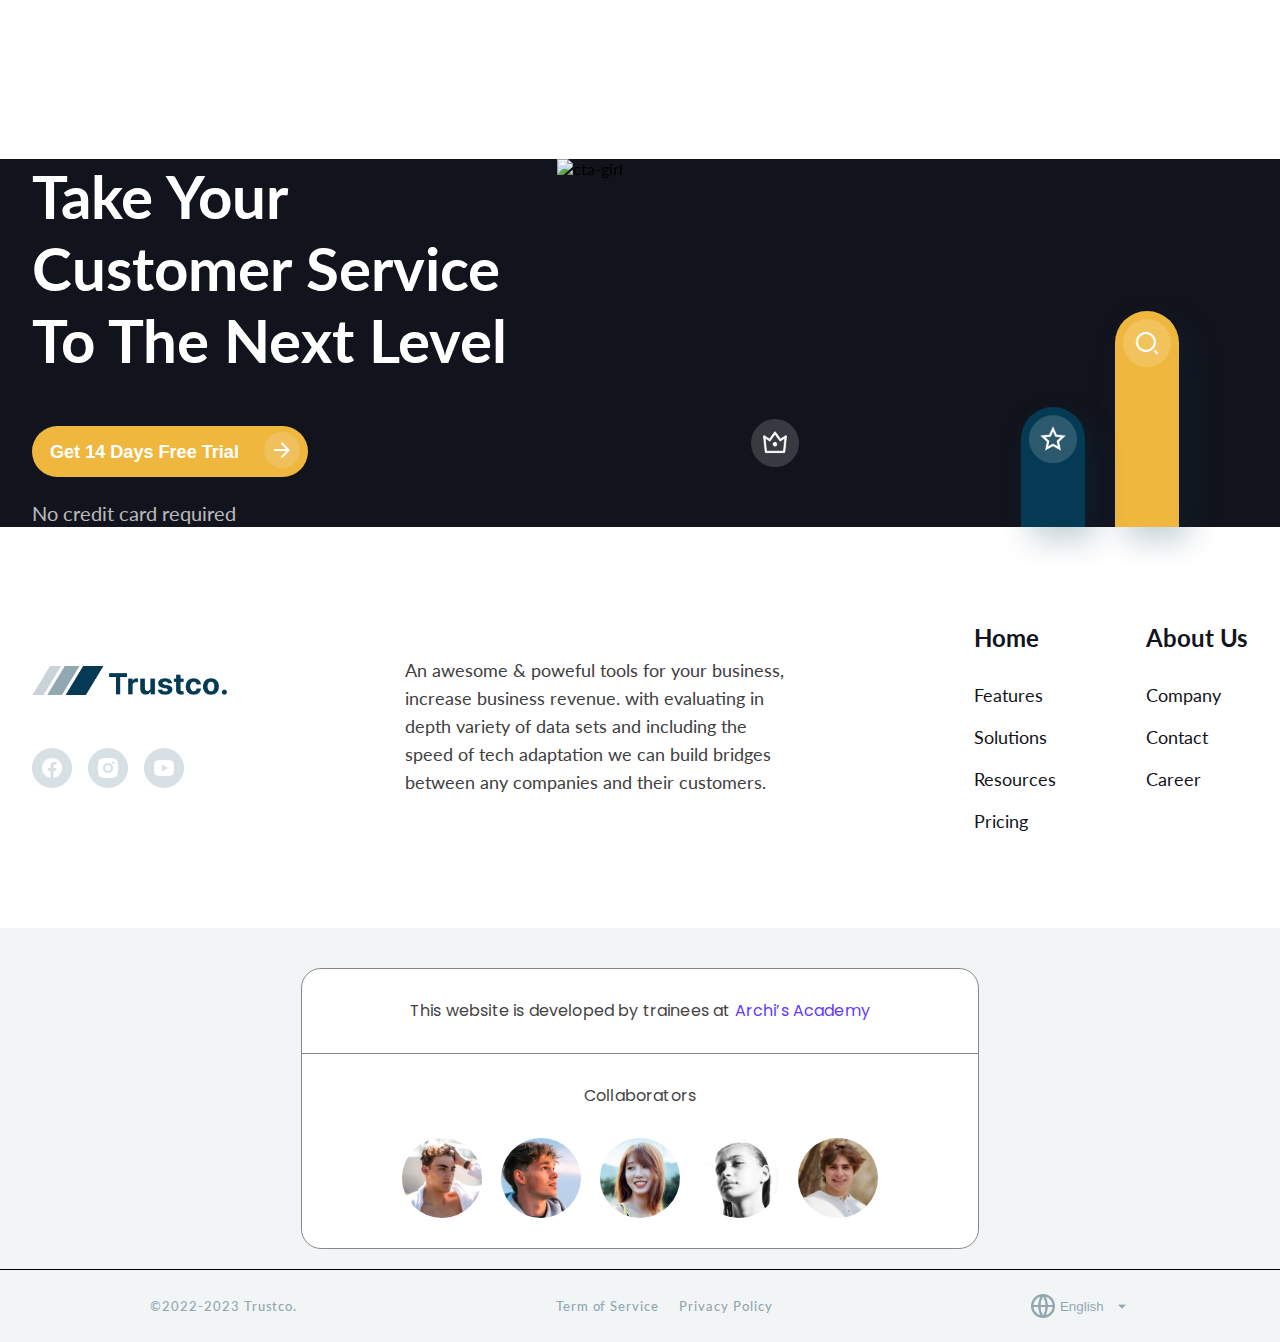
==== commit 18359846: "add styling to links in footer" ====
--- a/index.html
+++ b/index.html
@@ -428,17 +428,17 @@
                     <div class="footer-right">
                         <ul>
                             <li class="list-heading">Home</li>
-                            <li>Features</li>
-                            <li>Solutions</li>
-                            <li>Resources</li>
-                            <li>Pricing</li>
+                            <li><a href="">Features</a></li>
+                            <li><a href="">Solutions</a></li>
+                            <li><a href="">Resources</a></li>
+                            <li><a href="">Pricing</a></li>
                         </ul>
 
                         <ul>
                             <li class="list-heading">About Us</li>
-                            <li>Company</li>
-                            <li>Contact</li>
-                            <li>Career</li>
+                            <li><a href="">Company</a></li>
+                            <li><a href="">Contact</a></li>
+                            <li><a href="">Career</a></li>
                         </ul>
                     </div>
                 </div>
